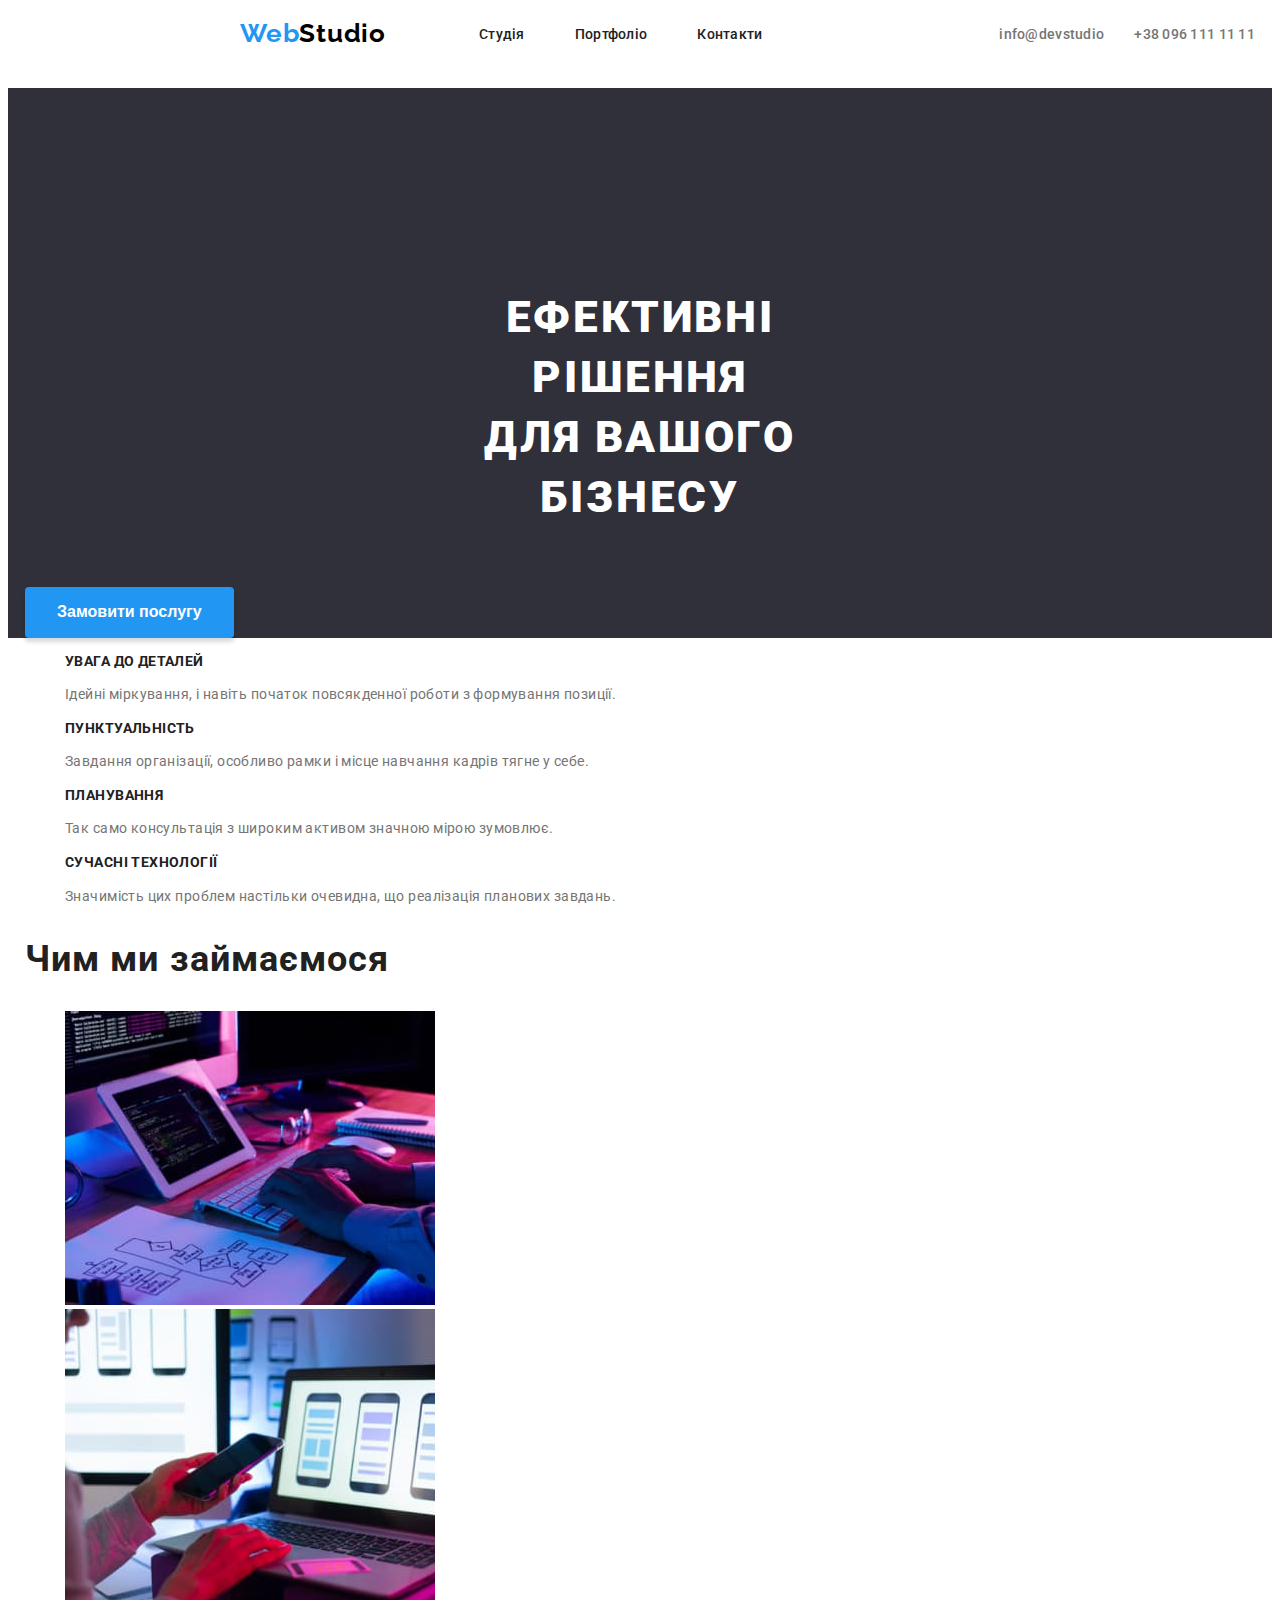
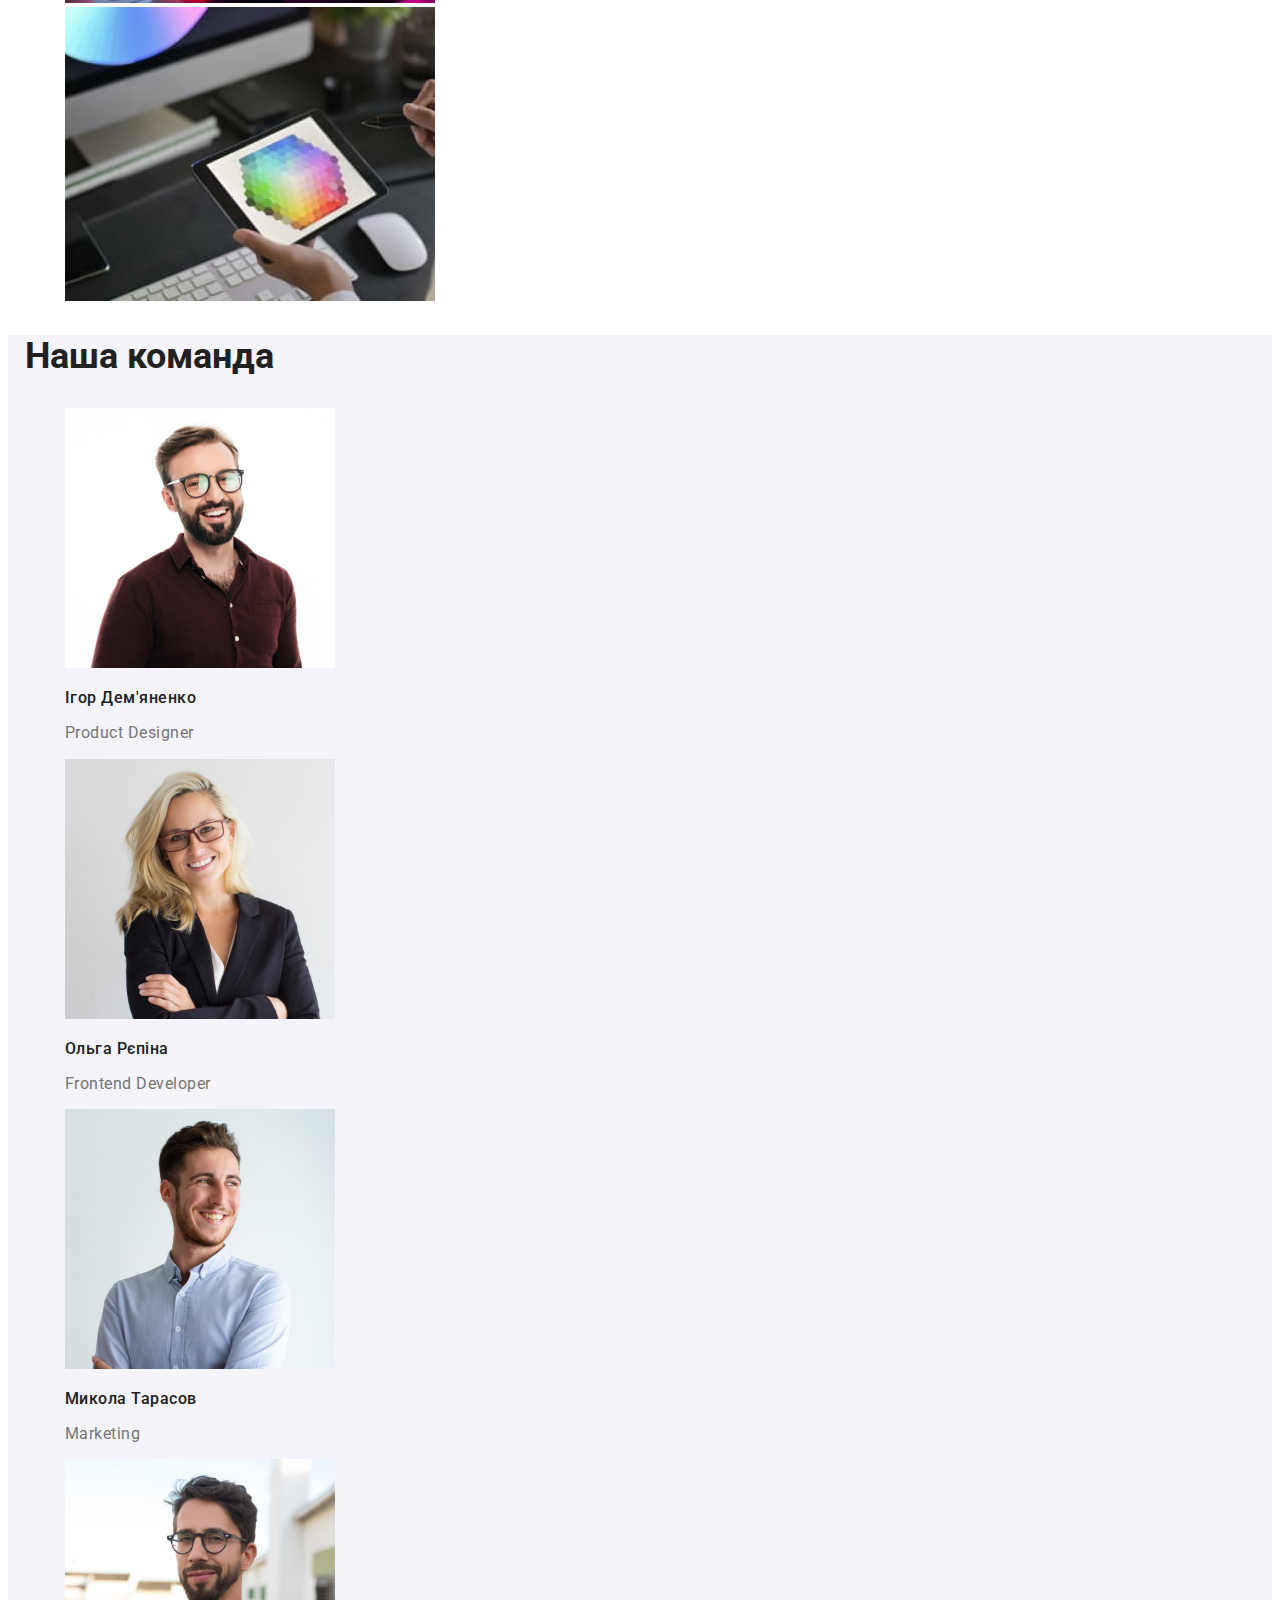
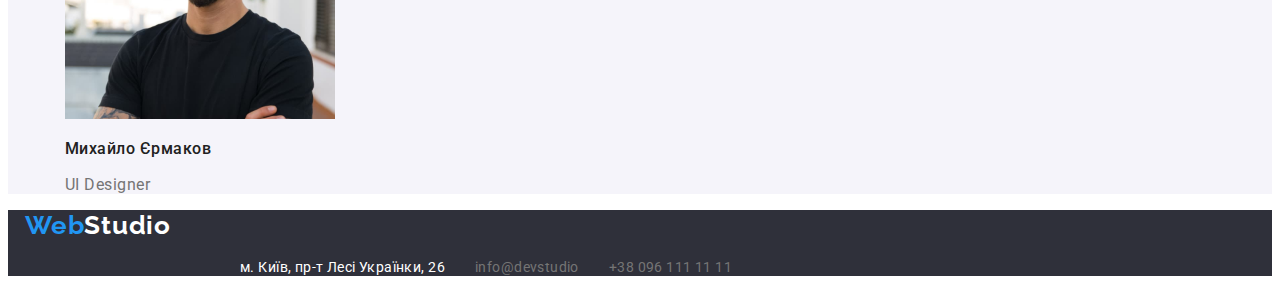
==== index.html @ b82614e2 "finish header" ====
<!DOCTYPE html>
<html lang="uk">
  <head>
    <meta charset="UTF-8" />
    <meta http-equiv="X-UA-Compatible" content="IE=edge" />
    <meta name="viewport" content="width=device-width, initial-scale=1.0" />
    <title>Студія</title>
    <link rel="stylesheet" href="./css/styles.css" />
    <link rel="preconnect" href="https://fonts.googleapis.com" />
    <link rel="preconnect" href="https://fonts.gstatic.com" crossorigin />
    <link
      href="https://fonts.googleapis.com/css2?family=Raleway:wght@700&family=Roboto:wght@400;500;700;900&display=swap"
      rel="stylesheet"
    />
  </head>
  <body>
    <header>
      <div class="container">
        <div class="header-container">
          <a class="link-logo" href="./index.html"><span>Web</span>Studio</a>
          <nav>
            <ul class="link-nav">
              <li><a class="link" href="./index.html">Студія</a></li>
              <li><a class="link" href="./portfolio.html">Портфоліо</a></li>
              <li><a class="link" href="#">Контакти</a></li>
            </ul>
          </nav>
          <ul class="link-contacts">
            <li>
              <a class="link" href="mailto:info@devstudio.com"
                >info@devstudio</a
              >
            </li>
            <li>
              <a class="link" href="tel:+380961111111">+38 096 111 11 11</a>
            </li>
          </ul>
        </div>
      </div>
    </header>
    <main>
      <section class="hero">
        <div class="container">
          <h1 class="hero-heading">Ефективні рішення для вашого бізнесу</h1>
          <button class="hero-btn" type="button">Замовити послугу</button>
        </div>
      </section>
      <section>
        <div class="container">
          <h2 class="visually-hidden">Переваги</h2>
          <ul>
            <li>
              <h3 class="points">УВАГА ДО ДЕТАЛЕЙ</h3>
              <p class="description">
                Ідейні міркування, і навіть початок повсякденної роботи з
                формування позиції.
              </p>
            </li>
            <li>
              <h3 class="points">ПУНКТУАЛЬНІСТЬ</h3>
              <p class="description">
                Завдання організації, особливо рамки і місце навчання кадрів
                тягне у себе.
              </p>
            </li>
            <li>
              <h3 class="points">ПЛАНУВАННЯ</h3>
              <p class="description">
                Так само консультація з широким активом значною мірою зумовлює.
              </p>
            </li>
            <li>
              <h3 class="points">СУЧАСНІ ТЕХНОЛОГІЇ</h3>
              <p class="description">
                Значимість цих проблем настільки очевидна, що реалізація
                планових завдань.
              </p>
            </li>
          </ul>
        </div>
      </section>
      <section class="deeds-to-do">
        <div class="container">
          <h2 class="our-job-heading">Чим ми займаємося</h2>
          <ul>
            <li>
              <img
                src="./images/img1.jpg"
                alt="планшет, дві руки на клавіатурі щось друкують"
                width="370"
              />
            </li>
            <li>
              <img
                src="./images/img2.jpg"
                alt="ноутбук та частина монітору на яких зображено смартфони і дві жіночі руки, в лівій руці знаходиться смартфон"
                width="370"
              />
            </li>
            <li>
              <img
                src="./images/img3.jpg"
                alt="дві руки, в лівій планшет з зображенням палітри кольорів, в правій стилус"
                width="370"
              />
            </li>
          </ul>
        </div>
      </section>
      <section class="our-team">
        <div class="container">
          <h2 class="our-team-heading">Наша команда</h2>
          <ul class="our-team-workers">
            <li>
              <img
                src="./images/photo1.jpg"
                alt="чоловік на вигляд років 40 з бородою в окулярах посміхається"
                width="270"
              />
              <h3 class="workers">Ігор Дем'яненко</h3>
              <p class="position">Product Designer</p>
            </li>
            <li>
              <img
                src="./images/photo2.jpg"
                alt="жінка на вигляд років 35 з помірно довгим білим волоссям в окулярах посміхається"
                width="270"
              />
              <h3 class="workers">Ольга Рєпіна</h3>
              <p class="position">Frontend Developer</p>
            </li>
            <li>
              <img
                src="./images/photo3.jpg"
                alt="чоловік на вигляд років 30 посміхається"
                width="270"
              />
              <h3 class="workers">Микола Тарасов</h3>
              <p class="position">Marketing</p>
            </li>
            <li>
              <img
                src="./images/photo4.jpg"
                alt="чоловік на вигляд років 30 в окулярах злегка посміхається"
                width="270"
              />
              <h3 class="workers">Михайло Єрмаков</h3>
              <p class="position">UI Designer</p>
            </li>
          </ul>
        </div>
      </section>
    </main>
    <footer class="page-bottom">
      <div class="container">
        <a class="link-logo-bottom" href="./index.html"
          ><span class="web-word">Web</span>Studio</a
        >
        <address class="contacts">
          <ul class="link-contacts">
            <li class="location">
              <a
                class="link-bottom"
                href="https://goo.gl/maps/7kxBD52CgUuhiN939"
                target="_blank"
                rel="noopener nofollow noreferrer"
                >м. Київ, пр-т Лесі Українки, 26</a
              >
            </li>
            <li>
              <a class="link-bottom" href="mailto:info@devstudio.com"
                >info@devstudio</a
              >
            </li>
            <li>
              <a class="link-bottom" href="tel:+380961111111"
                >+38 096 111 11 11</a
              >
            </li>
          </ul>
        </address>
      </div>
    </footer>
  </body>
</html>
---- css/styles.css ----
:root {
  --primary-color: #212121;
  --secondary-color: #757575;
  --banner-color: #2f303a;
  --white-color: #fff;
  --black-color: #000;
  --bluelite-color: #2196f3;
  --btnhover-color: #0b79d3;
  --bckgrnd-color: #f5f4fa;
  --main-font-family: "Roboto", sans-serif;
  --additional-font-family: "Raleway", sans-serif;
}

body {
  font-family: var(--main-font-family);
  color: var(--primary-color);
}

ul {
  list-style-type: none;
}

.container {
  max-width: 1230px;
  margin: 0 auto;
  padding: 0 15px;
}

.header-container {
  display: flex;
  align-items: center;
  max-height: 80px;
  margin: 0 ;
  border-bottom: 1px ;
}
.link-logo {
  margin-right: 93px;
  padding-left: 215px;
}

.link-nav {
  display: flex;
  margin-right: auto;
  padding: 0;
  gap: 50px;
}

.link-contacts {
  display: flex;
  margin-left: auto;
  padding-left: 215px;
  gap: 30px;
}



.visually-hidden {
  position: absolute;
  white-space: nowrap;
  width: 1px;
  height: 1px;
  overflow: hidden;
  border: 0;
  padding: 0;
  clip: rect(0 0 0 0);
  clip-path: inset(50%);
  margin: -1px;
}

.contacts {
  font-style: normal;
}

.link-logo {
  font-family: var(--additional-font-family);
  font-size: 26px;
  font-weight: 700;
  line-height: 1.2;
  letter-spacing: 0.03em;
  color: var(--black-color);
  text-decoration: none;
}

.link-logo > span {
  color: var(--bluelite-color);
}

.link {
  font-size: 14px;
  font-weight: 500;
  line-height: 1.1;
  letter-spacing: 0.02em;
  color: var(--primary-color);
  text-decoration: none;
}
.link:hover {
  color: var(--bluelite-color);
}

.link:focus {
  color: var(--bluelite-color);
}

.link-contacts .link {
  color: var(--secondary-color);
}

.link-contacts .link:hover {
  color:var(--bluelite-color);
}

.link-contacts .link:focus {
  color: var(--bluelite-color);
}

.hero {
  background-color: var(--banner-color);
  color: var(--white-color);
}

.hero-heading {
    font-size: 44px;
    font-weight: 900;
    line-height: 1.36;
    text-transform: uppercase;
    letter-spacing: 0.06em;
    text-align: center;
    padding: 200px 452px 30px;
}

.hero-btn {
  background-color: var(--bluelite-color);
  color: var(--white-color);
  font-size: 16px;
  font-weight: 700;
  line-height: 1.9;
  border: none;
  padding: 10px 32px;
  box-shadow: 0 4px 4px rgba(0, 0, 0, 0.15);
  border-radius: 4px;
  margin: 0 auto;
 }
.hero-btn:hover {
  background-color: var(--btnhover-color);
}

.points {
  font-size: 14px;
  line-height: 1.1;
  letter-spacing: 0.03em;
  text-transform: uppercase;  
}

.description {
  font-size: 14px;
  line-height: 1.7;
  letter-spacing: 0.03em;
  color: var(--secondary-color);
}

.our-job-heading {
  font-size: 36px;
  line-height: 1.2;
  letter-spacing: 0.03em;
}

.our-team {
  background-color: var(--bckgrnd-color);
}

.our-team-heading {
   font-size: 36px;
   line-height: 1.2;
   letter-spacing: 0.03;

}

.workers {
  font-size: 16px;
  font-weight: 500;
  line-height: 1.2;
  letter-spacing: 0.03em;
}

.position {
    font-size: 16px;
    line-height: 1.2;
    letter-spacing: 0.03em;
    color: var(--secondary-color);
}

.page-bottom {
  background-color: var(--banner-color);
}

.location .link-bottom {
  color: var(--white-color);
}

.link-bottom {
  font-size: 14px;
  line-height: 1.2;
  letter-spacing: 0.03em;
  color: var(--secondary-color);
  text-decoration: none;
}

.link-bottom:hover {
  color: var(--bluelite-color);
}

.link-bottom:focus {
  color: var(--bluelite-color);
}

.link-logo-bottom {
  font-family: var(--additional-font-family);
  font-size: 26px;
  font-weight: 700;
  line-height: 1.2;
  letter-spacing: 0.03em;
  color: var(--white-color);
  text-decoration: none;
}

.link-logo-bottom > span {
  color: var(--bluelite-color);
}

.btn {
  background-color: var(--bckgrnd-color);
  font-weight: 500;
  font-size: 16px;
  line-height: 1.6;
  letter-spacing: 0.03em;
  cursor: pointer;
  border: none;
  border-radius: 4px;
}

.btn:hover {
  background-color: var(--bluelite-color);
  color: var(--white-color);
}

.btn:focus {
  background-color: var(--bluelite-color);
  color: var(--white-color);
}

.our-works   {
  font-size: 16px;
  font-weight: 500;
  line-height: 1.2;
  letter-spacing: 0.03em;
}

.work-type {
  font-size: 16px;
  line-height: 1.2;
  letter-spacing: 0.03em;
  color: var(--secondary-color);
}
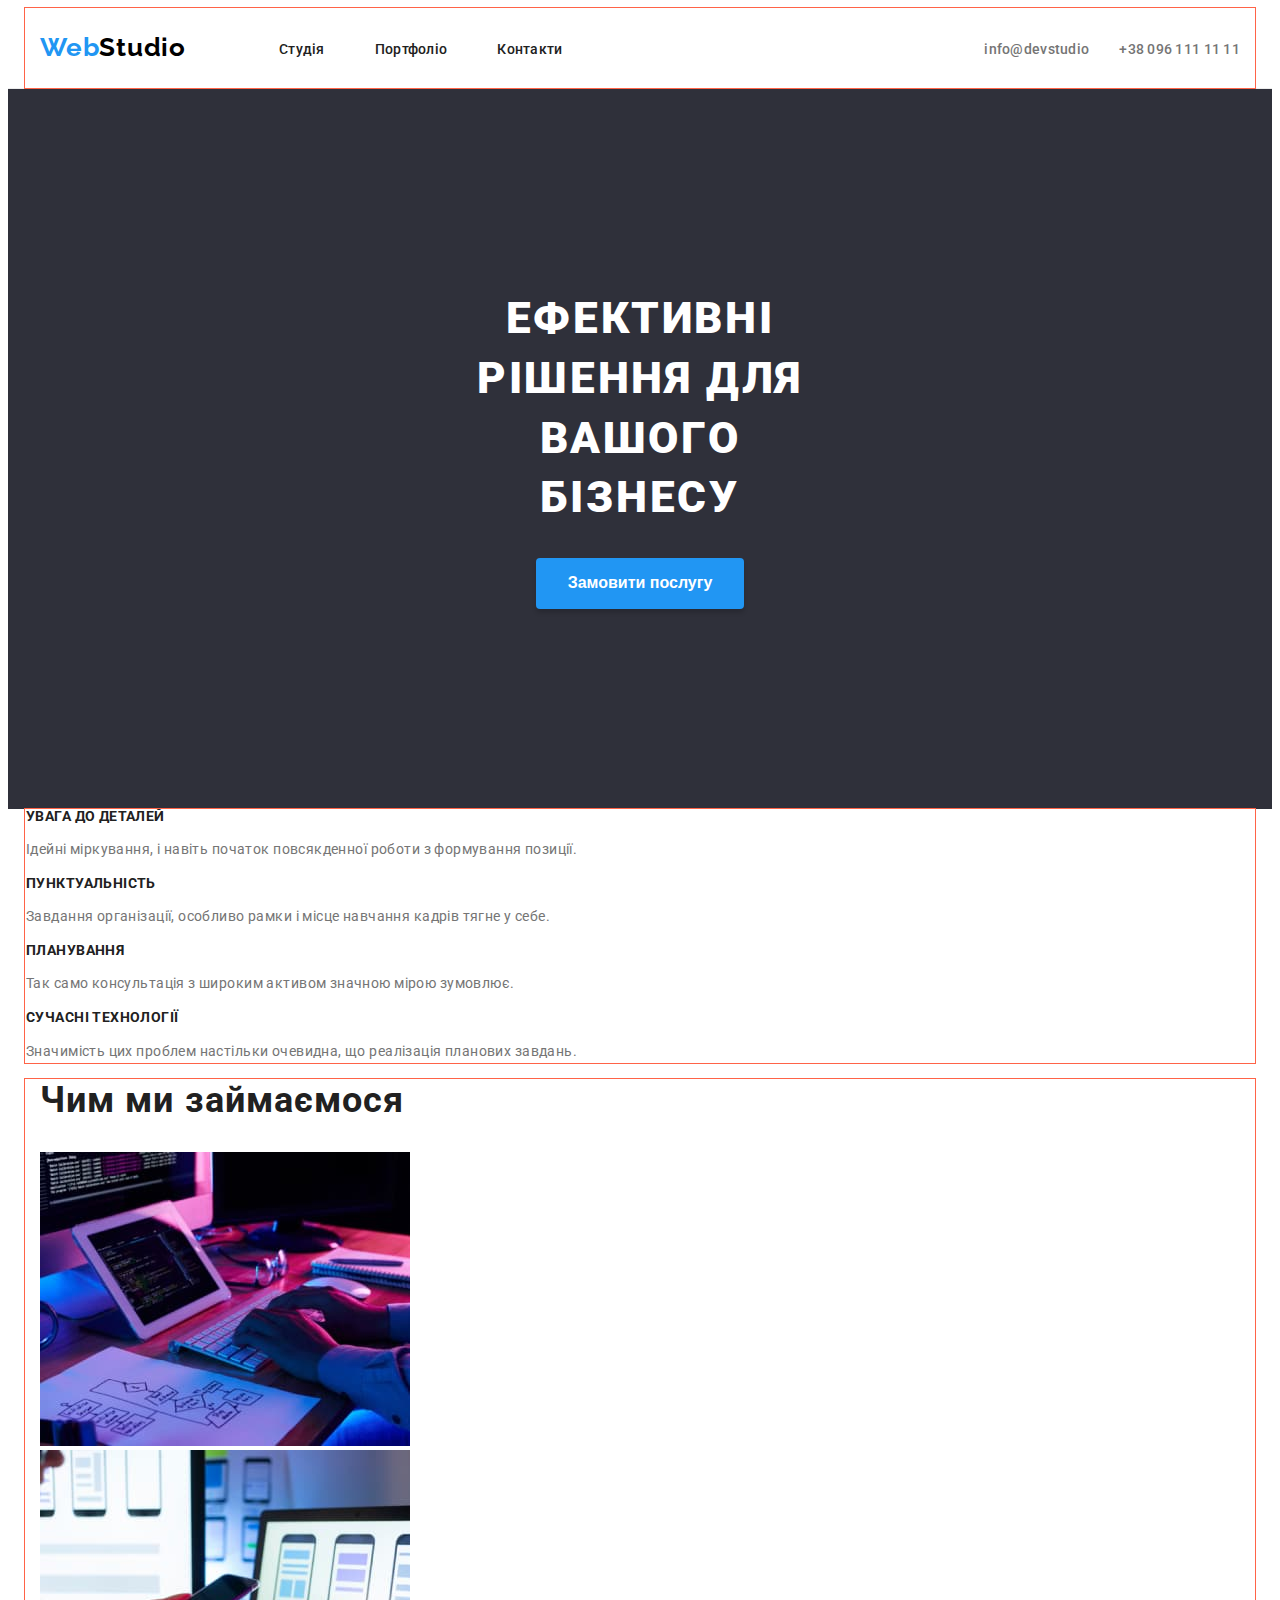
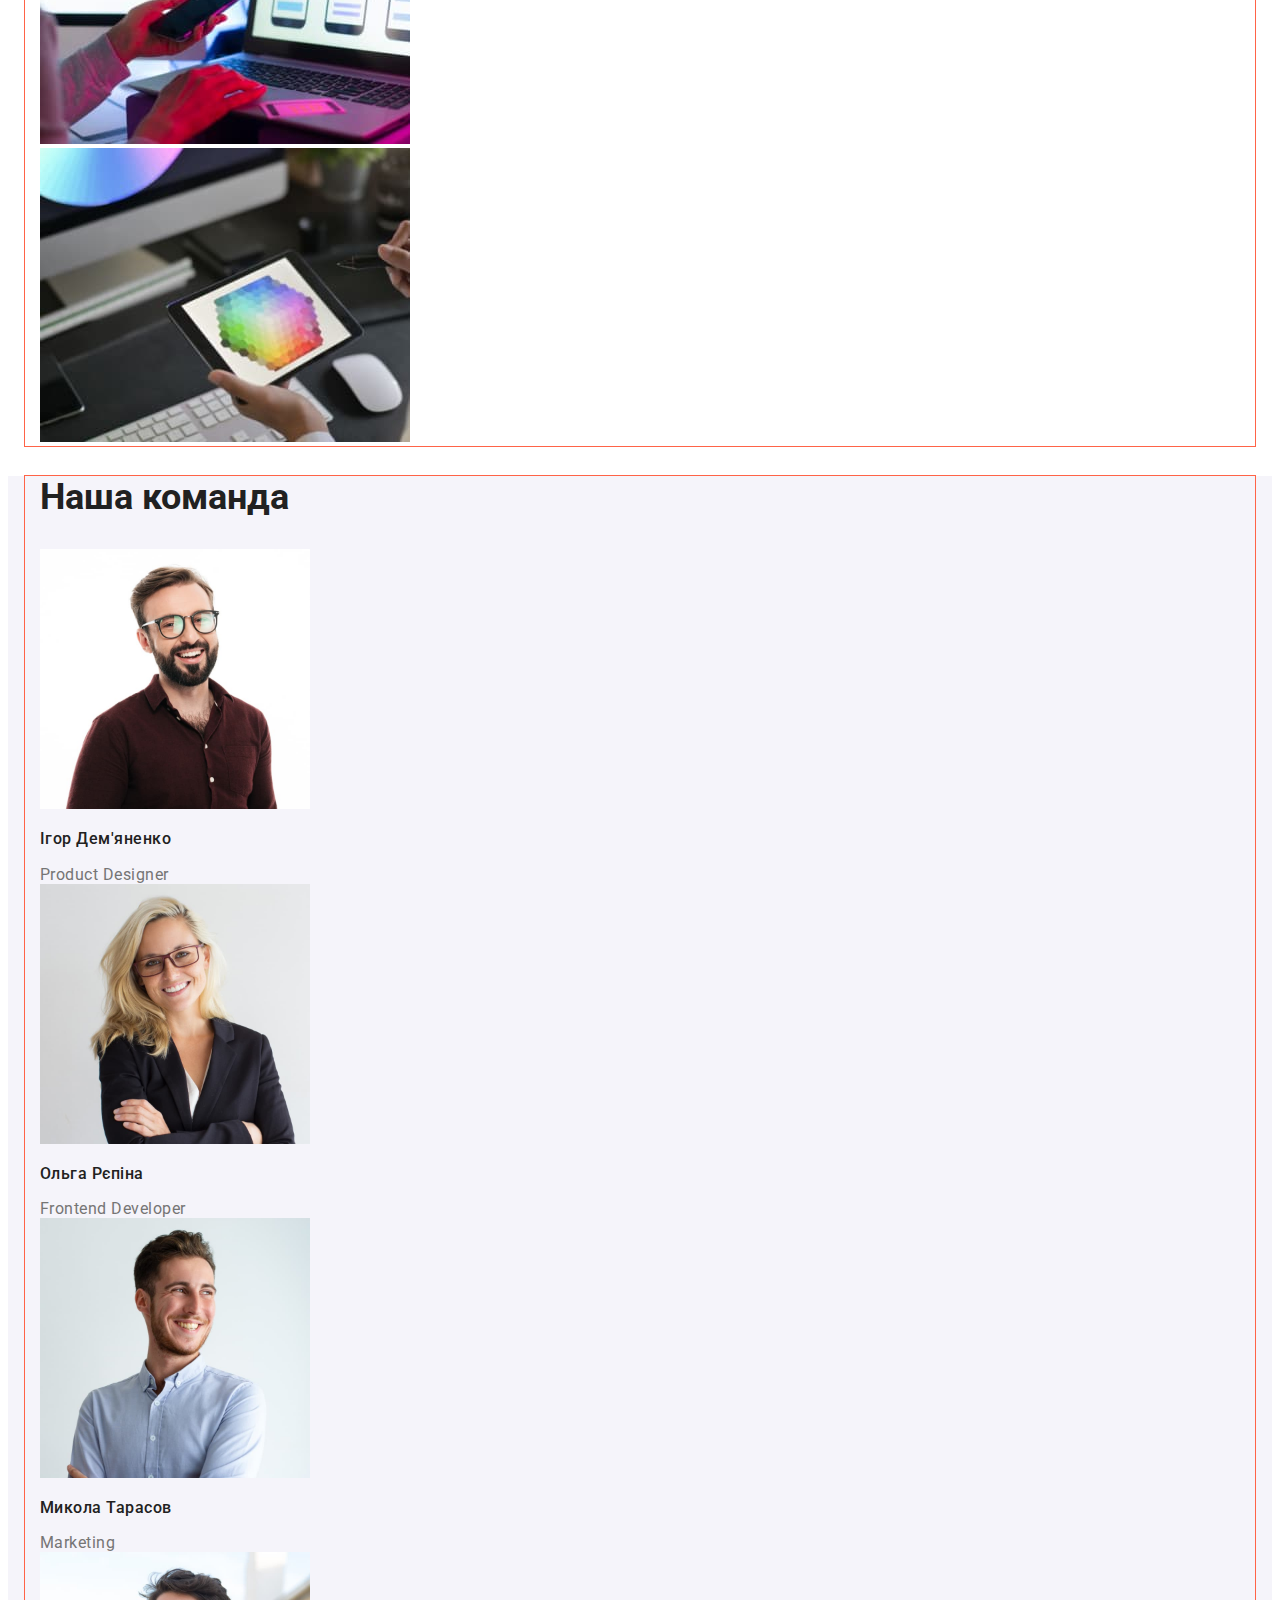
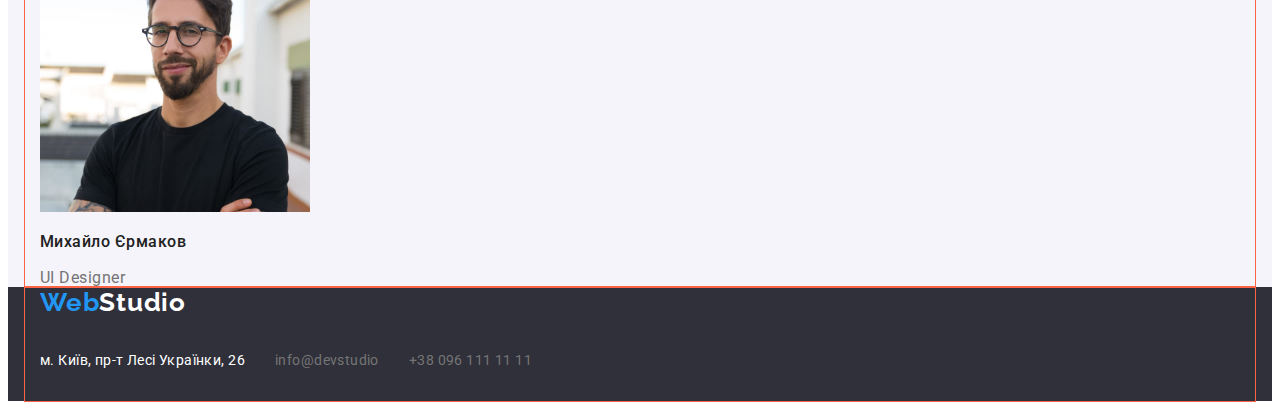
==== commit 2aeb4a43: "changed hero add some css" ====
--- a/index.html
+++ b/index.html
@@ -14,7 +14,7 @@
     />
   </head>
   <body>
-    <header>
+    <header class="header-page">
       <div class="container">
         <div class="header-container">
           <a class="link-logo" href="./index.html"><span>Web</span>Studio</a>
@@ -40,43 +40,46 @@
     </header>
     <main>
       <section class="hero">
-        <div class="container">
+        <div class="hero-container">
           <h1 class="hero-heading">Ефективні рішення для вашого бізнесу</h1>
           <button class="hero-btn" type="button">Замовити послугу</button>
         </div>
       </section>
       <section>
         <div class="container">
-          <h2 class="visually-hidden">Переваги</h2>
-          <ul>
-            <li>
-              <h3 class="points">УВАГА ДО ДЕТАЛЕЙ</h3>
-              <p class="description">
-                Ідейні міркування, і навіть початок повсякденної роботи з
-                формування позиції.
-              </p>
-            </li>
-            <li>
-              <h3 class="points">ПУНКТУАЛЬНІСТЬ</h3>
-              <p class="description">
-                Завдання організації, особливо рамки і місце навчання кадрів
-                тягне у себе.
-              </p>
-            </li>
-            <li>
-              <h3 class="points">ПЛАНУВАННЯ</h3>
-              <p class="description">
-                Так само консультація з широким активом значною мірою зумовлює.
-              </p>
-            </li>
-            <li>
-              <h3 class="points">СУЧАСНІ ТЕХНОЛОГІЇ</h3>
-              <p class="description">
-                Значимість цих проблем настільки очевидна, що реалізація
-                планових завдань.
-              </p>
-            </li>
-          </ul>
+          <div class="advantages-container">
+            <h2 class="visually-hidden">Переваги</h2>
+            <ul class="advantages">
+              <li>
+                <h3 class="points">УВАГА ДО ДЕТАЛЕЙ</h3>
+                <p class="description">
+                  Ідейні міркування, і навіть початок повсякденної роботи з
+                  формування позиції.
+                </p>
+              </li>
+              <li>
+                <h3 class="points">ПУНКТУАЛЬНІСТЬ</h3>
+                <p class="description">
+                  Завдання організації, особливо рамки і місце навчання кадрів
+                  тягне у себе.
+                </p>
+              </li>
+              <li>
+                <h3 class="points">ПЛАНУВАННЯ</h3>
+                <p class="description">
+                  Так само консультація з широким активом значною мірою
+                  зумовлює.
+                </p>
+              </li>
+              <li>
+                <h3 class="points">СУЧАСНІ ТЕХНОЛОГІЇ</h3>
+                <p class="description">
+                  Значимість цих проблем настільки очевидна, що реалізація
+                  планових завдань.
+                </p>
+              </li>
+            </ul>
+          </div>
         </div>
       </section>
       <section class="deeds-to-do">
--- a/css/styles.css
+++ b/css/styles.css
@@ -7,6 +7,7 @@
   --bluelite-color: #2196f3;
   --btnhover-color: #0b79d3;
   --bckgrnd-color: #f5f4fa;
+  --border-bottom-color: #ececec;
   --main-font-family: "Roboto", sans-serif;
   --additional-font-family: "Raleway", sans-serif;
 }
@@ -20,35 +21,42 @@
   list-style-type: none;
 }
 
+h1, h2 h3, p, ul {
+  margin: 0;
+  padding: 0;
+}
+
 .container {
-  max-width: 1230px;
+  max-width: 1200px;
   margin: 0 auto;
   padding: 0 15px;
+  outline:  1px solid tomato;
+}
+.header-page {
+  border-bottom: 1px solid var(--border-bottom-color);
 }
 
 .header-container {
   display: flex;
   align-items: center;
+  margin: 0;
   max-height: 80px;
-  margin: 0 ;
-  border-bottom: 1px ;
-}
-.link-logo {
-  margin-right: 93px;
-  padding-left: 215px;
 }
 
 .link-nav {
   display: flex;
   margin-right: auto;
-  padding: 0;
+  margin-top: 0;
+  margin-bottom: 0;
+  padding: 32px 0;
   gap: 50px;
 }
 
 .link-contacts {
   display: flex;
   margin-left: auto;
-  padding-left: 215px;
+  padding-top: 32px;
+  padding-bottom: 32px;
   gap: 30px;
 }
 
@@ -79,6 +87,8 @@
   letter-spacing: 0.03em;
   color: var(--black-color);
   text-decoration: none;
+  margin-right: 93px;
+  padding: 24px 0 25px 0px;
 }
 
 .link-logo > span {
@@ -116,7 +126,19 @@
 .hero {
   background-color: var(--banner-color);
   color: var(--white-color);
-}
+  margin-top: 0;
+  max-width: 1600px;
+  margin-right: auto;
+  margin-left: auto;
+}
+
+.hero-container {
+      display: flex;
+      flex-direction: column;
+      align-items: center;
+      gap: 30px;
+}
+
 
 .hero-heading {
     font-size: 44px;
@@ -125,10 +147,12 @@
     text-transform: uppercase;
     letter-spacing: 0.06em;
     text-align: center;
-    padding: 200px 452px 30px;
+    padding: 200px 452px 0;
+    
 }
 
 .hero-btn {
+  display: flex;
   background-color: var(--bluelite-color);
   color: var(--white-color);
   font-size: 16px;
@@ -138,10 +162,14 @@
   padding: 10px 32px;
   box-shadow: 0 4px 4px rgba(0, 0, 0, 0.15);
   border-radius: 4px;
-  margin: 0 auto;
+  margin-bottom: 200px;
+  
  }
 .hero-btn:hover {
   background-color: var(--btnhover-color);
+}
+.advantages-container {
+  margin: -14px;
 }
 
 .points {
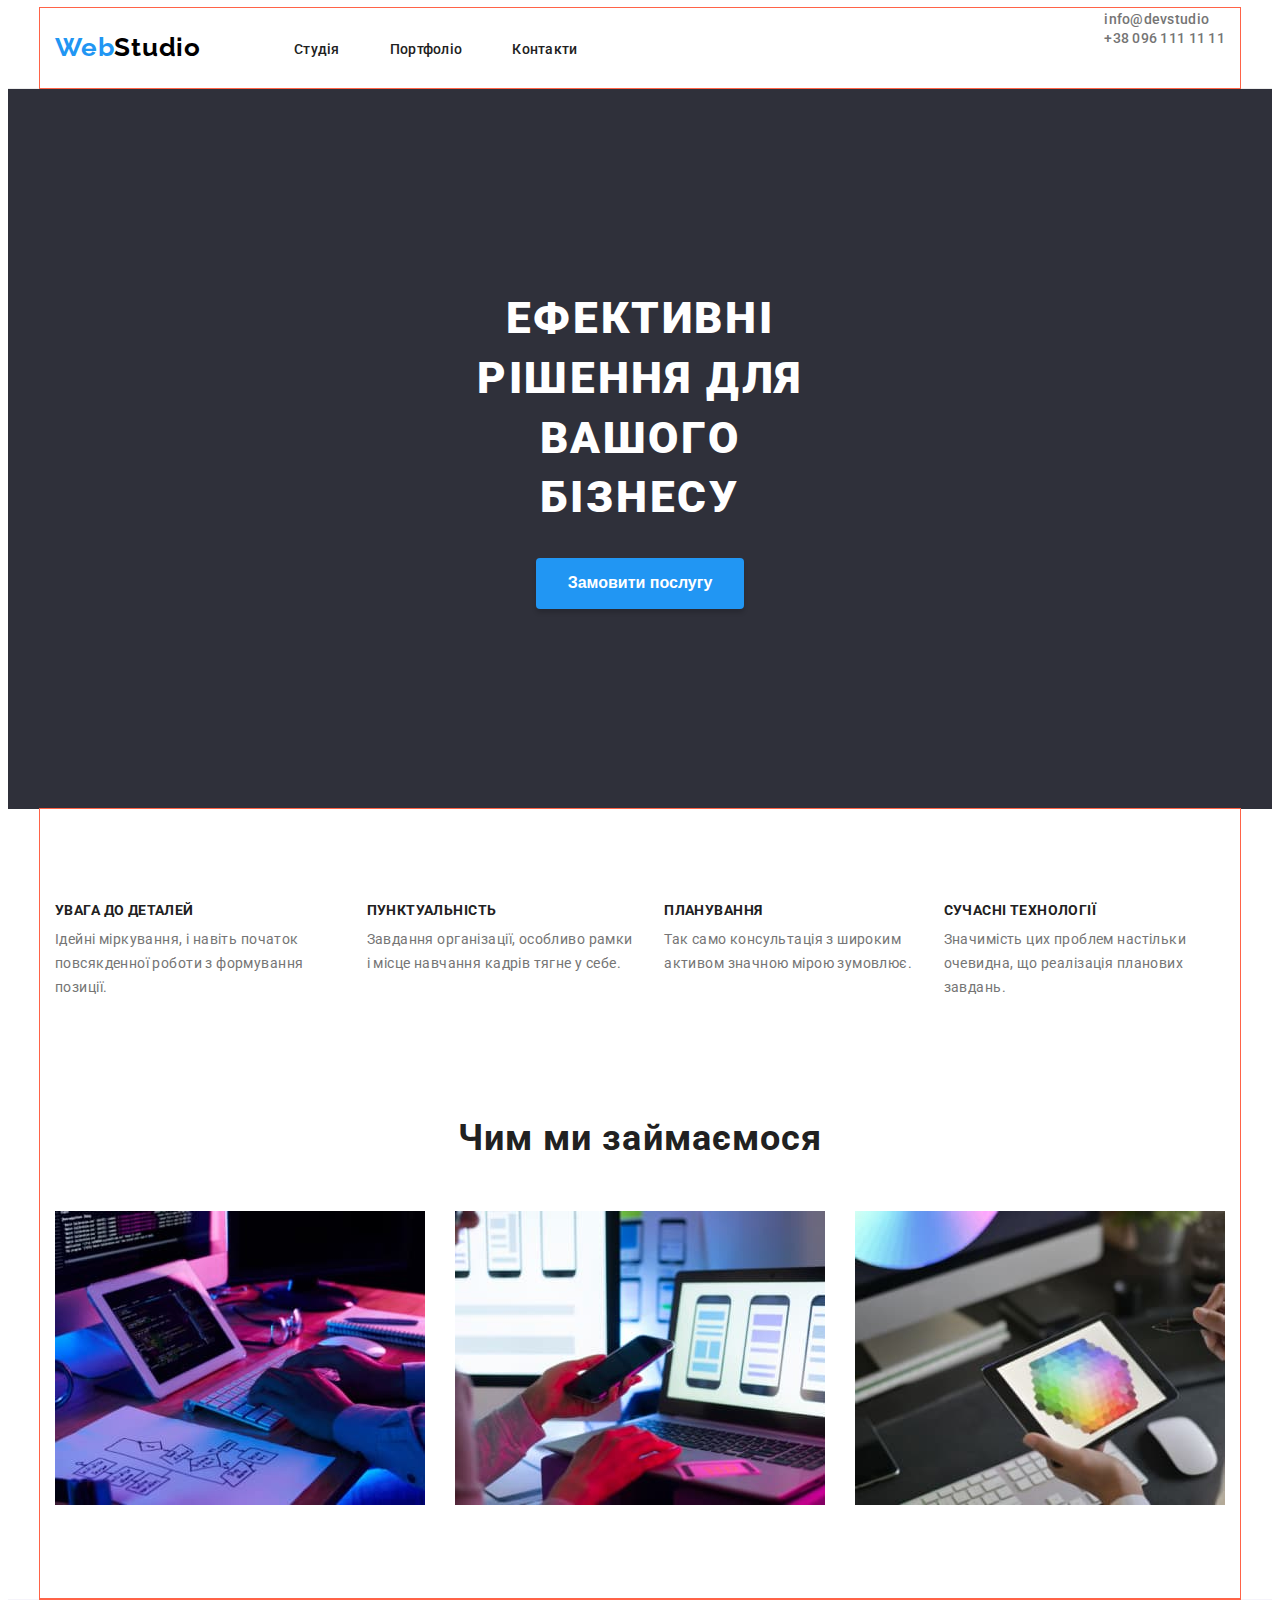
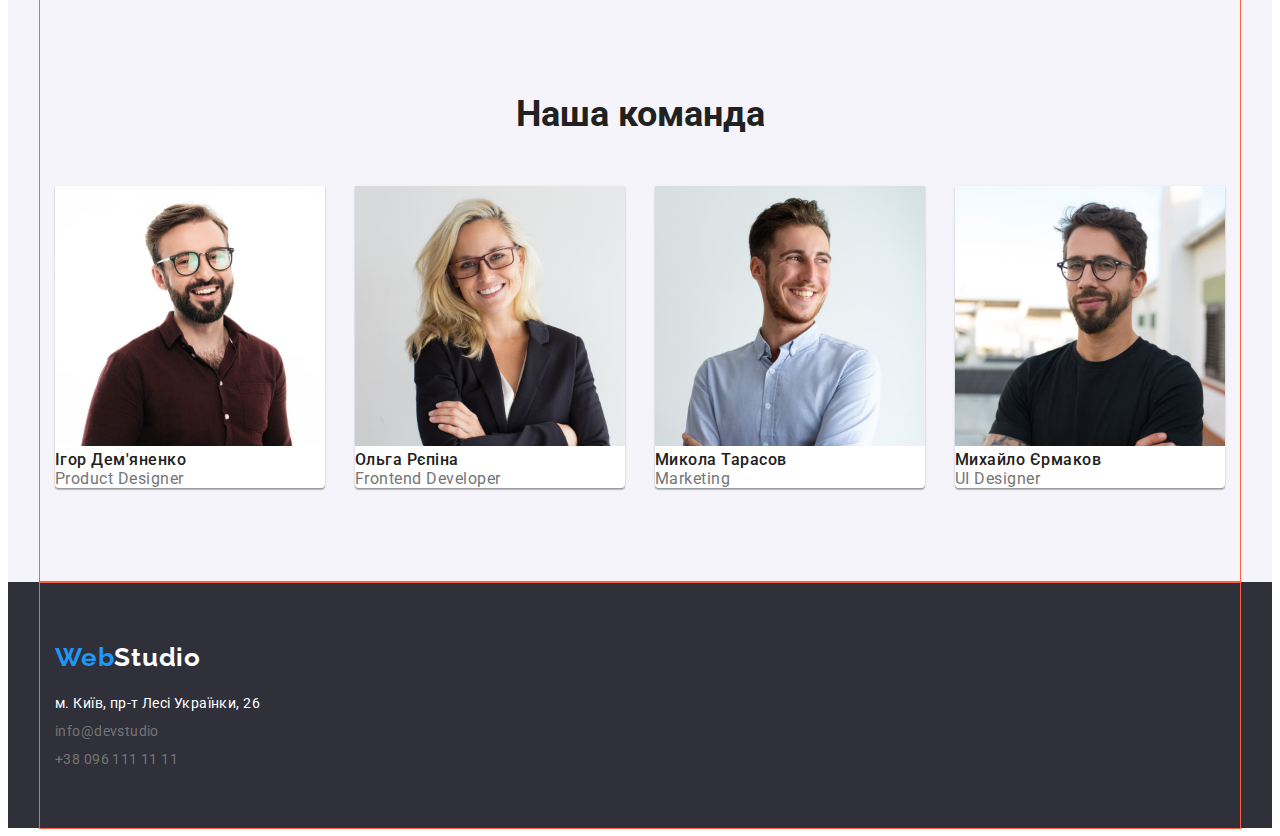
==== commit f52b256c: "at last could finish first page of HW-3" ====
--- a/index.html
+++ b/index.html
@@ -47,60 +47,53 @@
       </section>
       <section>
         <div class="container">
-          <div class="advantages-container">
-            <h2 class="visually-hidden">Переваги</h2>
-            <ul class="advantages">
-              <li>
-                <h3 class="points">УВАГА ДО ДЕТАЛЕЙ</h3>
-                <p class="description">
-                  Ідейні міркування, і навіть початок повсякденної роботи з
-                  формування позиції.
-                </p>
-              </li>
-              <li>
-                <h3 class="points">ПУНКТУАЛЬНІСТЬ</h3>
-                <p class="description">
-                  Завдання організації, особливо рамки і місце навчання кадрів
-                  тягне у себе.
-                </p>
-              </li>
-              <li>
-                <h3 class="points">ПЛАНУВАННЯ</h3>
-                <p class="description">
-                  Так само консультація з широким активом значною мірою
-                  зумовлює.
-                </p>
-              </li>
-              <li>
-                <h3 class="points">СУЧАСНІ ТЕХНОЛОГІЇ</h3>
-                <p class="description">
-                  Значимість цих проблем настільки очевидна, що реалізація
-                  планових завдань.
-                </p>
-              </li>
-            </ul>
-          </div>
-        </div>
-      </section>
-      <section class="deeds-to-do">
-        <div class="container">
+          <h2 class="visually-hidden">Переваги</h2>
+          <ul class="advantages">
+            <li class="advantages-item">
+              <h3 class="points">УВАГА ДО ДЕТАЛЕЙ</h3>
+              <p class="description">
+                Ідейні міркування, і навіть початок повсякденної роботи з
+                формування позиції.
+              </p>
+            </li>
+            <li class="advantages-item">
+              <h3 class="points">ПУНКТУАЛЬНІСТЬ</h3>
+              <p class="description">
+                Завдання організації, особливо рамки і місце навчання кадрів
+                тягне у себе.
+              </p>
+            </li>
+            <li class="advantages-item">
+              <h3 class="points">ПЛАНУВАННЯ</h3>
+              <p class="description">
+                Так само консультація з широким активом значною мірою зумовлює.
+              </p>
+            </li>
+            <li class="advantages-item">
+              <h3 class="points">СУЧАСНІ ТЕХНОЛОГІЇ</h3>
+              <p class="description">
+                Значимість цих проблем настільки очевидна, що реалізація
+                планових завдань.
+              </p>
+            </li>
+          </ul>
           <h2 class="our-job-heading">Чим ми займаємося</h2>
-          <ul>
-            <li>
+          <ul class="our-job-items">
+            <li class="our-job-item">
               <img
                 src="./images/img1.jpg"
                 alt="планшет, дві руки на клавіатурі щось друкують"
                 width="370"
               />
             </li>
-            <li>
+            <li class="our-job-item">
               <img
                 src="./images/img2.jpg"
                 alt="ноутбук та частина монітору на яких зображено смартфони і дві жіночі руки, в лівій руці знаходиться смартфон"
                 width="370"
               />
             </li>
-            <li>
+            <li class="our-job-item">
               <img
                 src="./images/img3.jpg"
                 alt="дві руки, в лівій планшет з зображенням палітри кольорів, в правій стилус"
@@ -114,40 +107,40 @@
         <div class="container">
           <h2 class="our-team-heading">Наша команда</h2>
           <ul class="our-team-workers">
-            <li>
+            <li class="our-team-worker">
               <img
                 src="./images/photo1.jpg"
                 alt="чоловік на вигляд років 40 з бородою в окулярах посміхається"
                 width="270"
               />
-              <h3 class="workers">Ігор Дем'яненко</h3>
+              <h3 class="worker">Ігор Дем'яненко</h3>
               <p class="position">Product Designer</p>
             </li>
-            <li>
+            <li class="our-team-worker">
               <img
                 src="./images/photo2.jpg"
                 alt="жінка на вигляд років 35 з помірно довгим білим волоссям в окулярах посміхається"
                 width="270"
               />
-              <h3 class="workers">Ольга Рєпіна</h3>
+              <h3 class="worker">Ольга Рєпіна</h3>
               <p class="position">Frontend Developer</p>
             </li>
-            <li>
+            <li class="our-team-worker">
               <img
                 src="./images/photo3.jpg"
                 alt="чоловік на вигляд років 30 посміхається"
                 width="270"
               />
-              <h3 class="workers">Микола Тарасов</h3>
+              <h3 class="worker">Микола Тарасов</h3>
               <p class="position">Marketing</p>
             </li>
-            <li>
+            <li class="our-team-worker">
               <img
                 src="./images/photo4.jpg"
                 alt="чоловік на вигляд років 30 в окулярах злегка посміхається"
                 width="270"
               />
-              <h3 class="workers">Михайло Єрмаков</h3>
+              <h3 class="worker">Михайло Єрмаков</h3>
               <p class="position">UI Designer</p>
             </li>
           </ul>
@@ -170,12 +163,12 @@
                 >м. Київ, пр-т Лесі Українки, 26</a
               >
             </li>
-            <li>
+            <li class="link-contacts-item">
               <a class="link-bottom" href="mailto:info@devstudio.com"
                 >info@devstudio</a
               >
             </li>
-            <li>
+            <li class="link-contacts-item">
               <a class="link-bottom" href="tel:+380961111111"
                 >+38 096 111 11 11</a
               >
--- a/css/styles.css
+++ b/css/styles.css
@@ -21,13 +21,13 @@
   list-style-type: none;
 }
 
-h1, h2 h3, p, ul {
+h1, h2, h3, h4, h5, h6, p, ul {
   margin: 0;
   padding: 0;
 }
 
 .container {
-  max-width: 1200px;
+  max-width: 1170px;
   margin: 0 auto;
   padding: 0 15px;
   outline:  1px solid tomato;
@@ -133,10 +133,10 @@
 }
 
 .hero-container {
-      display: flex;
-      flex-direction: column;
-      align-items: center;
-      gap: 30px;
+  display: flex;
+  flex-direction: column;
+  align-items: center;
+  gap: 30px;
 }
 
 
@@ -168,28 +168,43 @@
 .hero-btn:hover {
   background-color: var(--btnhover-color);
 }
-.advantages-container {
-  margin: -14px;
+
+.advantages {
+  display: flex;
+  padding-top: 94px;
+  gap: 30px;
 }
 
 .points {
   font-size: 14px;
   line-height: 1.1;
   letter-spacing: 0.03em;
-  text-transform: uppercase;  
-}
+  text-transform: uppercase;
+  margin-bottom: 10px;
+ }
 
 .description {
   font-size: 14px;
   line-height: 1.7;
   letter-spacing: 0.03em;
   color: var(--secondary-color);
+  margin-bottom: 118px;
 }
 
 .our-job-heading {
   font-size: 36px;
   line-height: 1.2;
   letter-spacing: 0.03em;
+  text-align: center;
+  margin-bottom: 50px;
+}
+
+.our-job-items {
+  display: flex;
+  justify-content: space-between;
+  max-height: 294px;
+  padding-bottom: 94px;
+  
 }
 
 .our-team {
@@ -197,13 +212,27 @@
 }
 
 .our-team-heading {
-   font-size: 36px;
-   line-height: 1.2;
-   letter-spacing: 0.03;
-
-}
-
-.workers {
+  font-size: 36px;
+  line-height: 1.2;
+  letter-spacing: 0.03;
+  text-align: center;
+  padding-top: 94px;
+  margin-bottom: 50px;
+}
+
+.our-team-workers {
+  display: flex;
+  gap: 30px;
+  padding-bottom: 94px;
+}
+
+.our-team-worker {
+  background-color: var(--white-color);
+  box-shadow: 0px 1px 3px rgba(0, 0, 0, 0.12), 0px 1px 1px rgba(0, 0, 0, 0.14), 0px 2px 1px rgba(0, 0, 0, 0.2);
+  border-radius: 0px 0px 4px 4px;
+}
+
+.worker {
   font-size: 16px;
   font-weight: 500;
   line-height: 1.2;
@@ -219,6 +248,22 @@
 
 .page-bottom {
   background-color: var(--banner-color);
+  max-width: 1600px;
+  margin: 0 auto;
+}
+
+.link-contacts {
+  display: inline-block;
+  padding-top: 20px;
+  padding-bottom: 60px;
+}
+
+.location {
+  margin-bottom: 9px;
+}
+
+.link-contacts-item:not(:last-child) {
+  margin-bottom: 9px;
 }
 
 .location .link-bottom {
@@ -249,6 +294,8 @@
   letter-spacing: 0.03em;
   color: var(--white-color);
   text-decoration: none;
+  display: inline-block;
+  padding-top: 60px;
 }
 
 .link-logo-bottom > span {
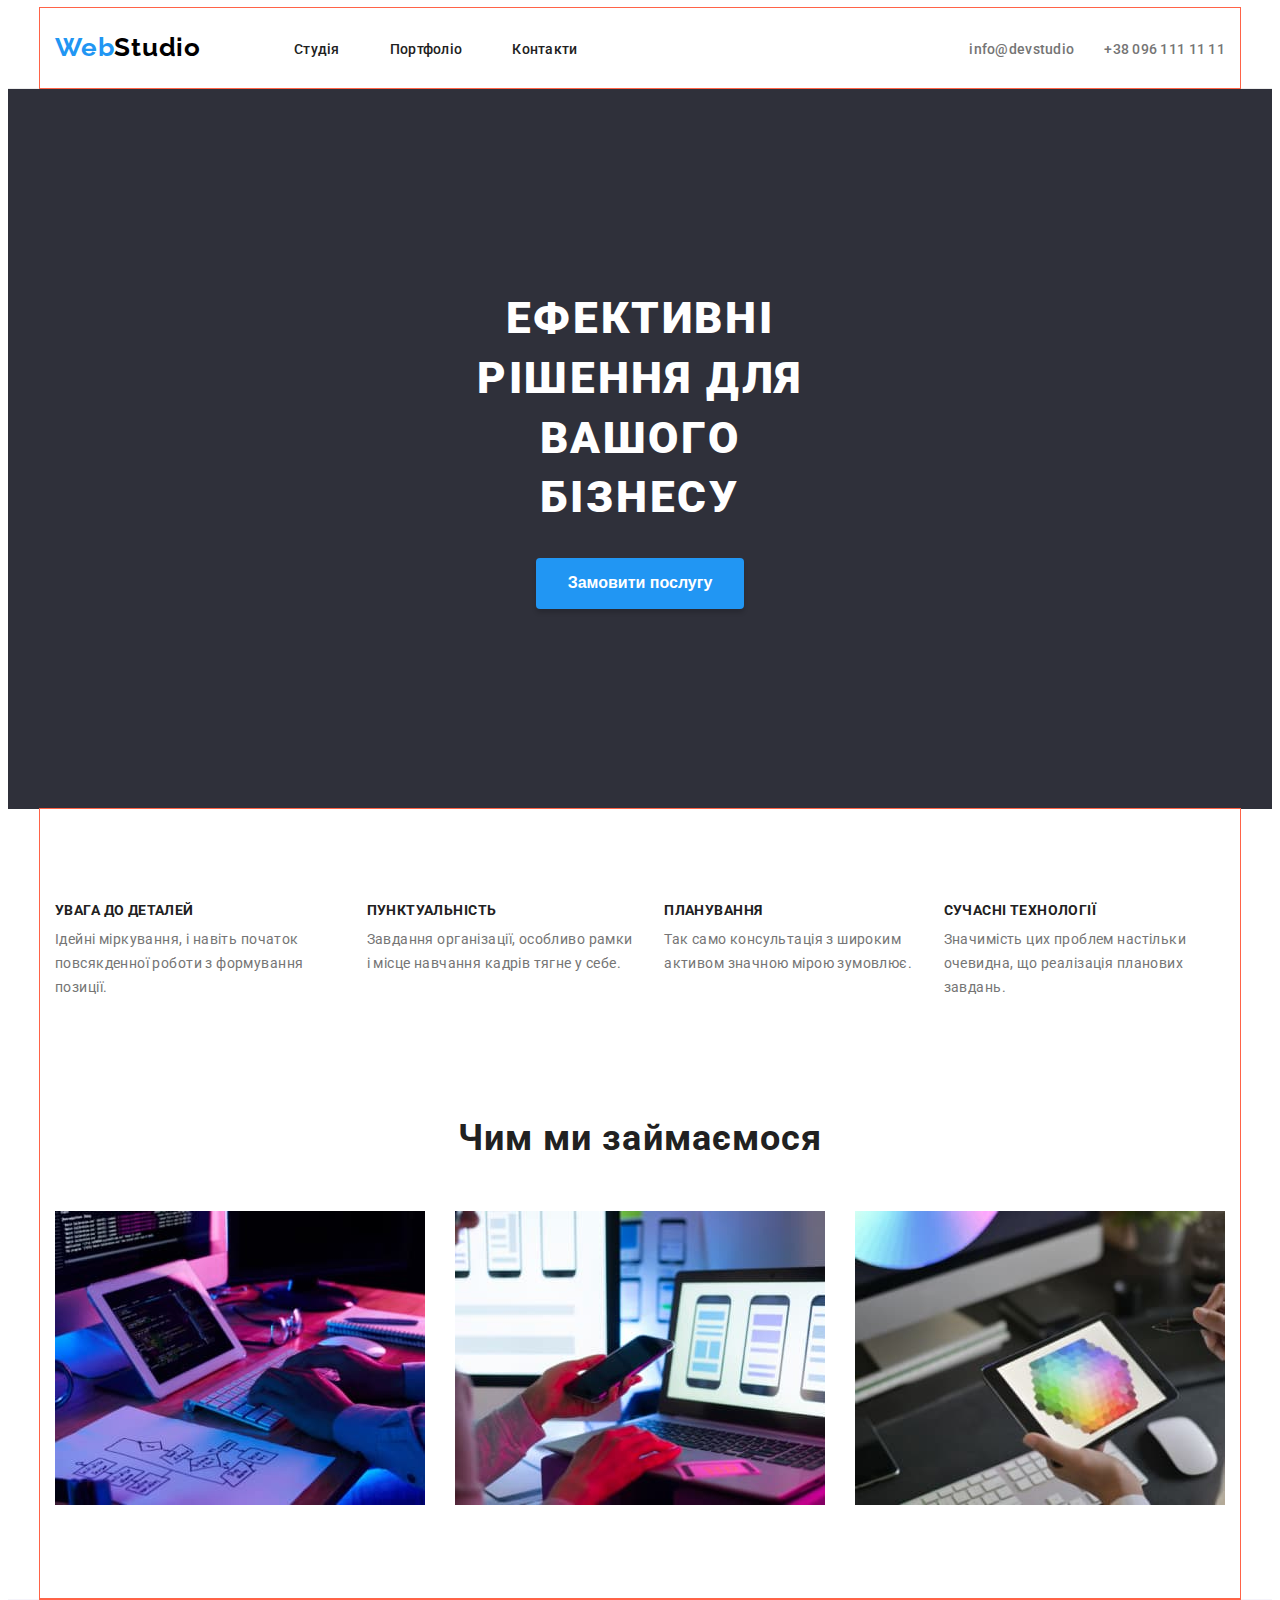
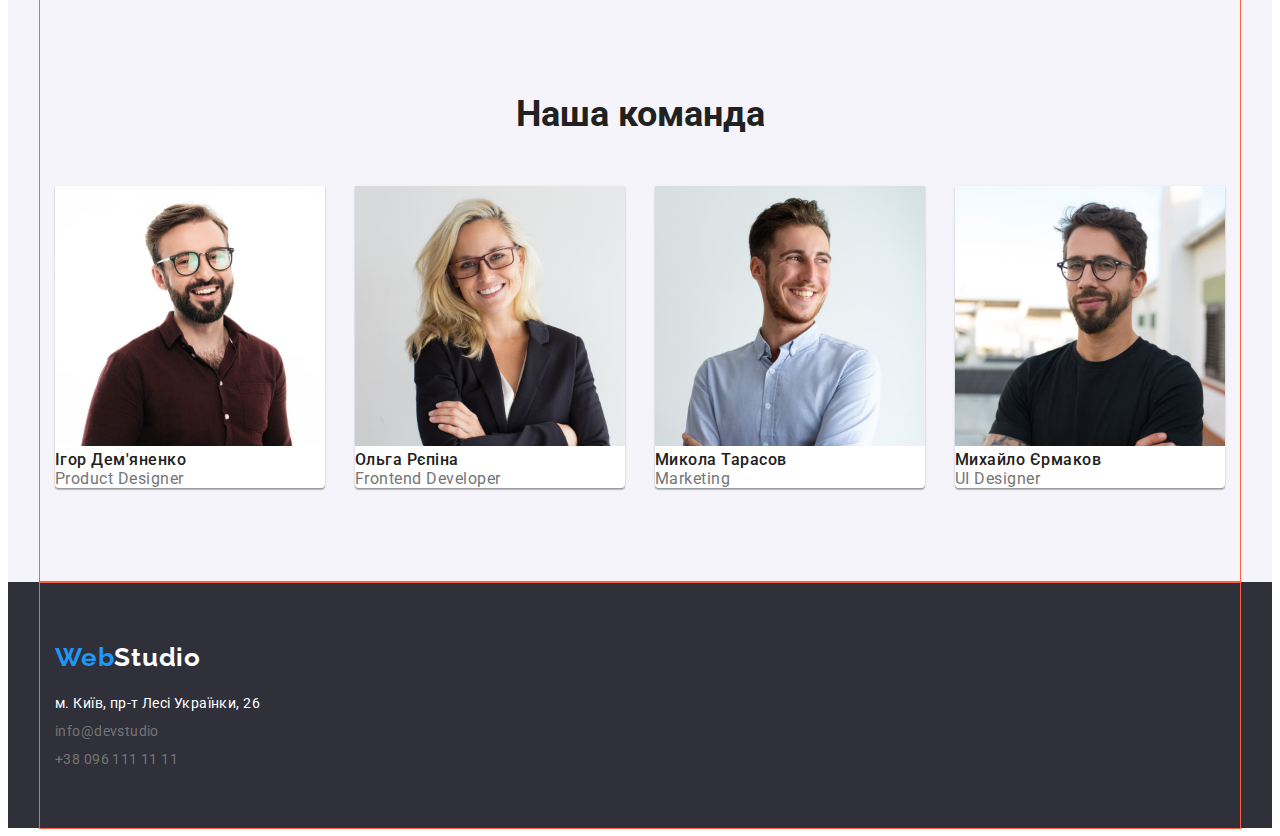
==== commit c0f10a4a: "correct css class link-contacts added with class  with class page-footer" ====
--- a/index.html
+++ b/index.html
@@ -153,7 +153,7 @@
           ><span class="web-word">Web</span>Studio</a
         >
         <address class="contacts">
-          <ul class="link-contacts">
+          <ul class="link-contacts page-footer">
             <li class="location">
               <a
                 class="link-bottom"
--- a/css/styles.css
+++ b/css/styles.css
@@ -252,7 +252,7 @@
   margin: 0 auto;
 }
 
-.link-contacts {
+.page-footer {
   display: inline-block;
   padding-top: 20px;
   padding-bottom: 60px;
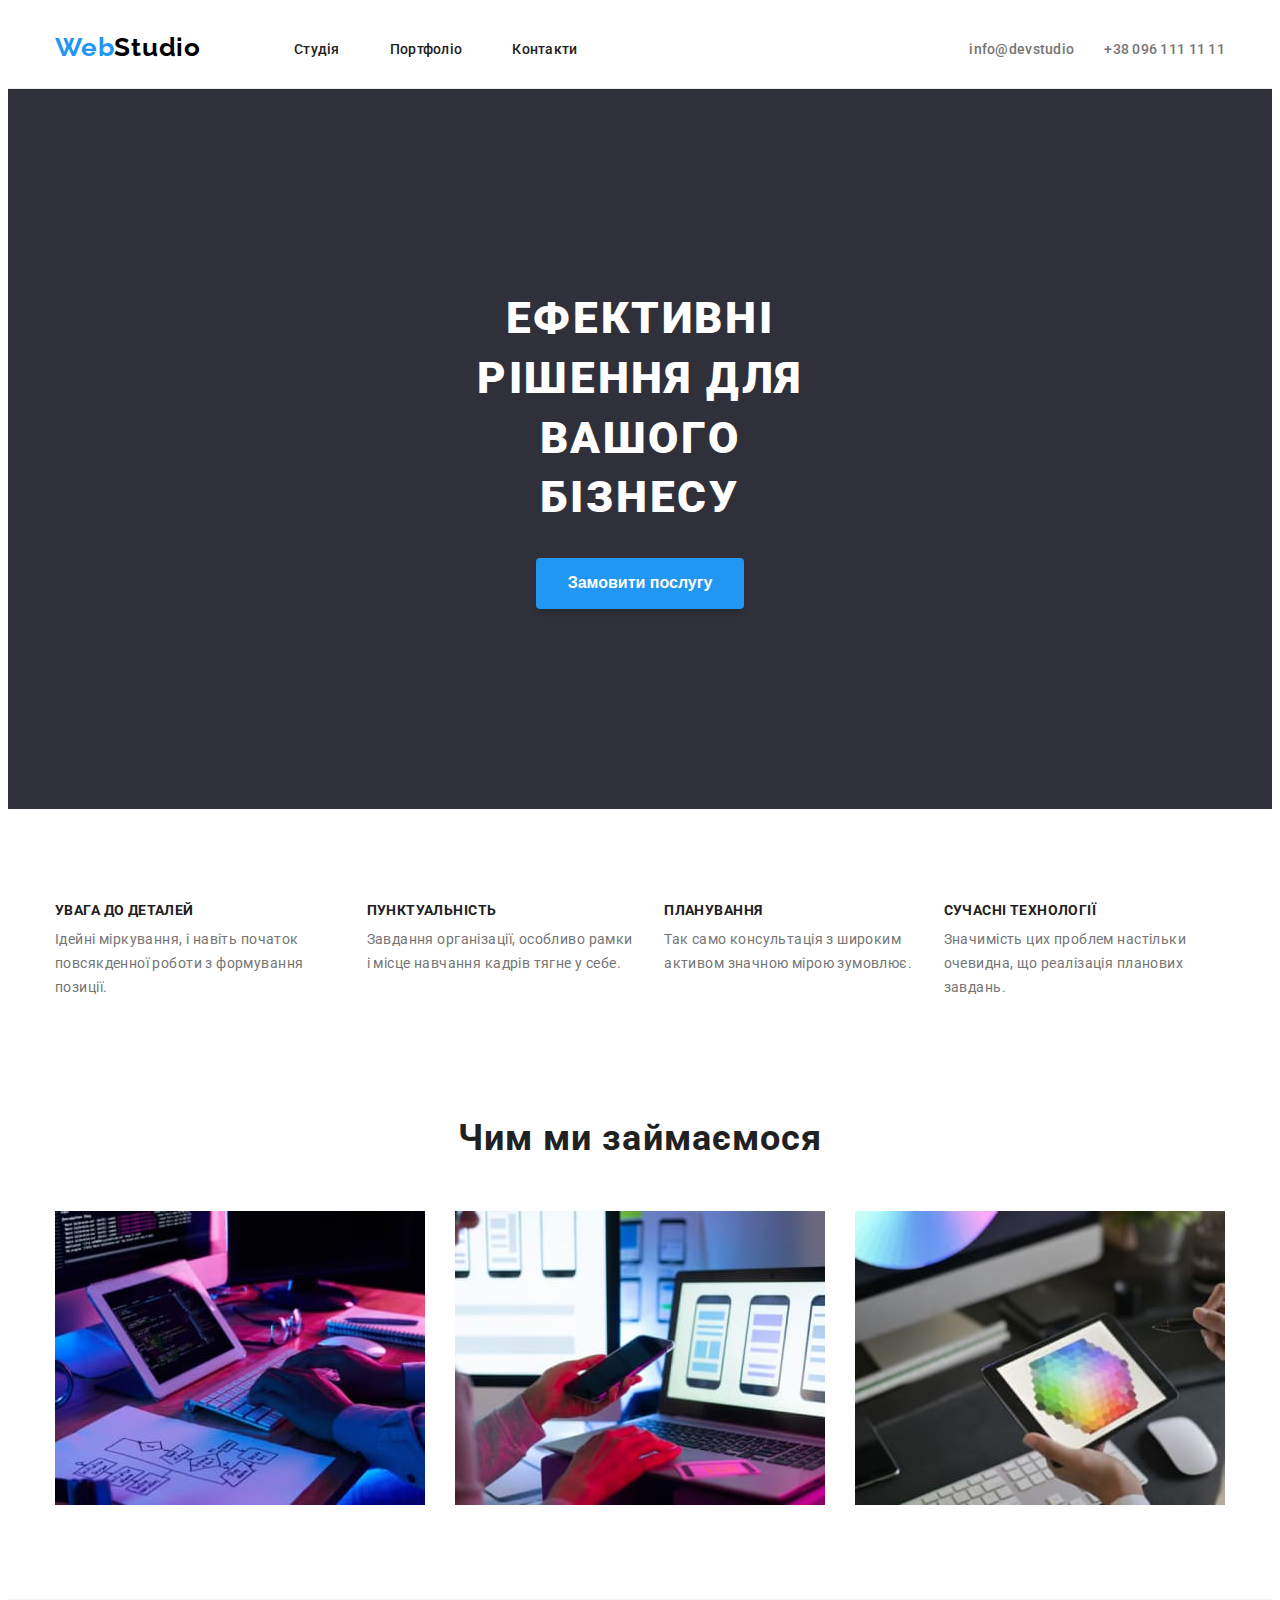
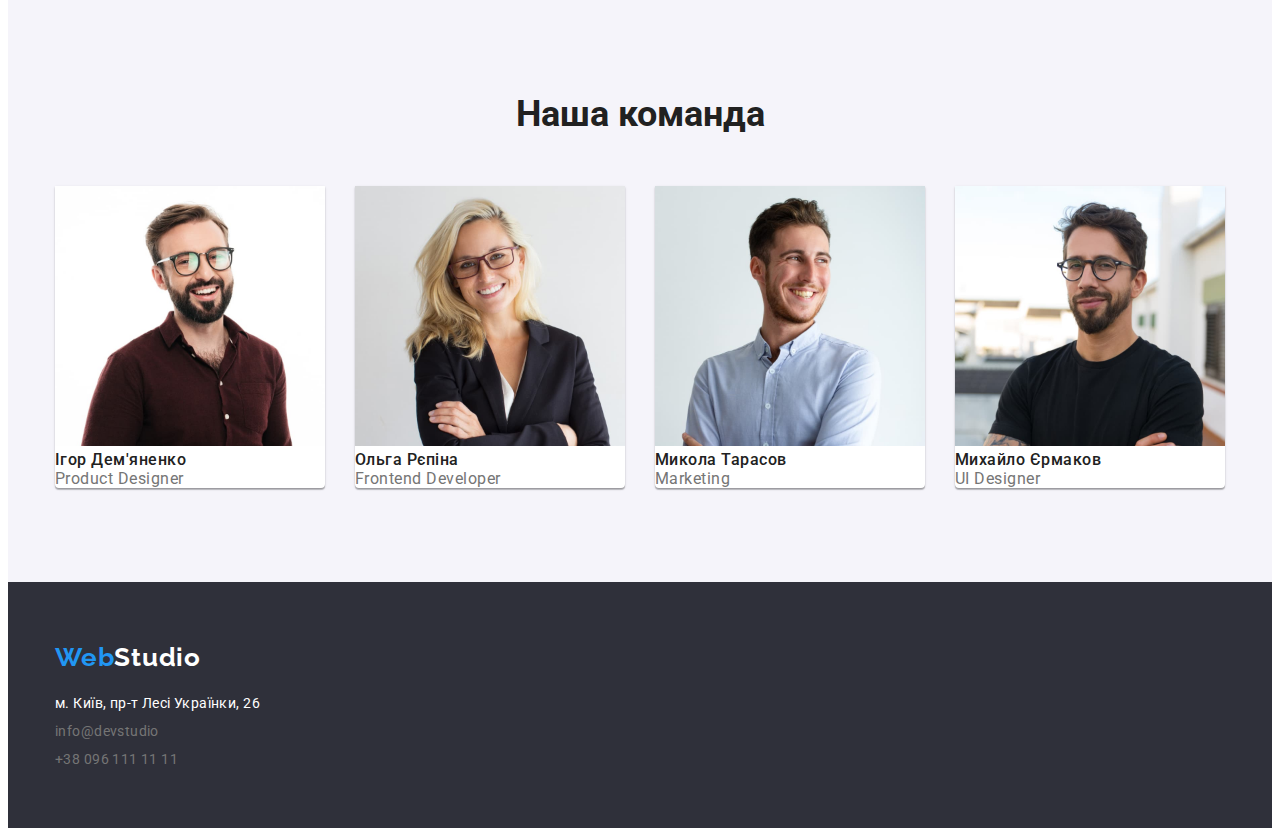
==== commit 7609af45: "finish HW3 ready for checking first try)))" ====
--- a/index.html
+++ b/index.html
@@ -45,7 +45,7 @@
           <button class="hero-btn" type="button">Замовити послугу</button>
         </div>
       </section>
-      <section>
+      <section class="what-we-do">
         <div class="container">
           <h2 class="visually-hidden">Переваги</h2>
           <ul class="advantages">
--- a/css/styles.css
+++ b/css/styles.css
@@ -8,6 +8,7 @@
   --btnhover-color: #0b79d3;
   --bckgrnd-color: #f5f4fa;
   --border-bottom-color: #ececec;
+  --border-card-color: #eee;
   --main-font-family: "Roboto", sans-serif;
   --additional-font-family: "Raleway", sans-serif;
 }
@@ -30,10 +31,12 @@
   max-width: 1170px;
   margin: 0 auto;
   padding: 0 15px;
-  outline:  1px solid tomato;
+  /* outline:  1px solid tomato; */
 }
 .header-page {
   border-bottom: 1px solid var(--border-bottom-color);
+  max-width: 1600px;
+  margin: 0 auto;
 }
 
 .header-container {
@@ -169,6 +172,11 @@
   background-color: var(--btnhover-color);
 }
 
+.what-we-do {
+  max-width: 1600px;
+  margin: 0 auto;
+}
+
 .advantages {
   display: flex;
   padding-top: 94px;
@@ -209,6 +217,8 @@
 
 .our-team {
   background-color: var(--bckgrnd-color);
+  max-width: 1600px;
+  margin: 0 auto;
 }
 
 .our-team-heading {
@@ -302,6 +312,20 @@
   color: var(--bluelite-color);
 }
 
+.portfolio {
+  max-width: 1600px;
+  margin: 0 auto;
+}
+
+.btn-list {
+  display: flex;
+  justify-content: center;
+  gap: 8px;
+  padding-top: 94px;
+  margin-bottom: 50px;
+  /* background-color: rgb(122, 64, 185); */
+}
+
 .btn {
   background-color: var(--bckgrnd-color);
   font-weight: 500;
@@ -311,7 +335,10 @@
   cursor: pointer;
   border: none;
   border-radius: 4px;
-}
+  padding: 6px 22px;
+}
+
+
 
 .btn:hover {
   background-color: var(--bluelite-color);
@@ -321,6 +348,39 @@
 .btn:focus {
   background-color: var(--bluelite-color);
   color: var(--white-color);
+}
+
+.portfolio {
+  /* background-color:aqua; */
+}
+
+.portfolio-list {
+  display: flex;
+  flex-wrap: wrap;
+  /* background-color: rgb(250, 215, 215); */
+  padding-bottom: 94px;
+}
+
+.portfolio-list-item {
+  background-color: var(--white-color);
+  margin-right: 30px;
+  margin-bottom: 30px;
+}
+
+.portfolio-list-item:nth-child(3n) {
+  margin-right: 0;
+}
+
+.portfolio-list-item:nth-last-child(-n + 3) {
+  margin-bottom: 0;
+}
+
+.portfolio-list-item-description {
+  border-left: 1px solid var(--border-card-color);
+  border-right: 1px solid var(--border-card-color);
+  border-bottom: 1px solid var(--border-card-color);
+  padding: 20px 24px;
+  margin-top: -4px;
 }
 
 .our-works   {
@@ -328,16 +388,17 @@
   font-weight: 500;
   line-height: 1.2;
   letter-spacing: 0.03em;
-}
+  margin-bottom: 4px;
 
 .work-type {
   font-size: 16px;
   line-height: 1.2;
   letter-spacing: 0.03em;
   color: var(--secondary-color);
-}
-
-
-
-
-
+  padding: 0 24px 20px;
+}
+
+
+
+
+
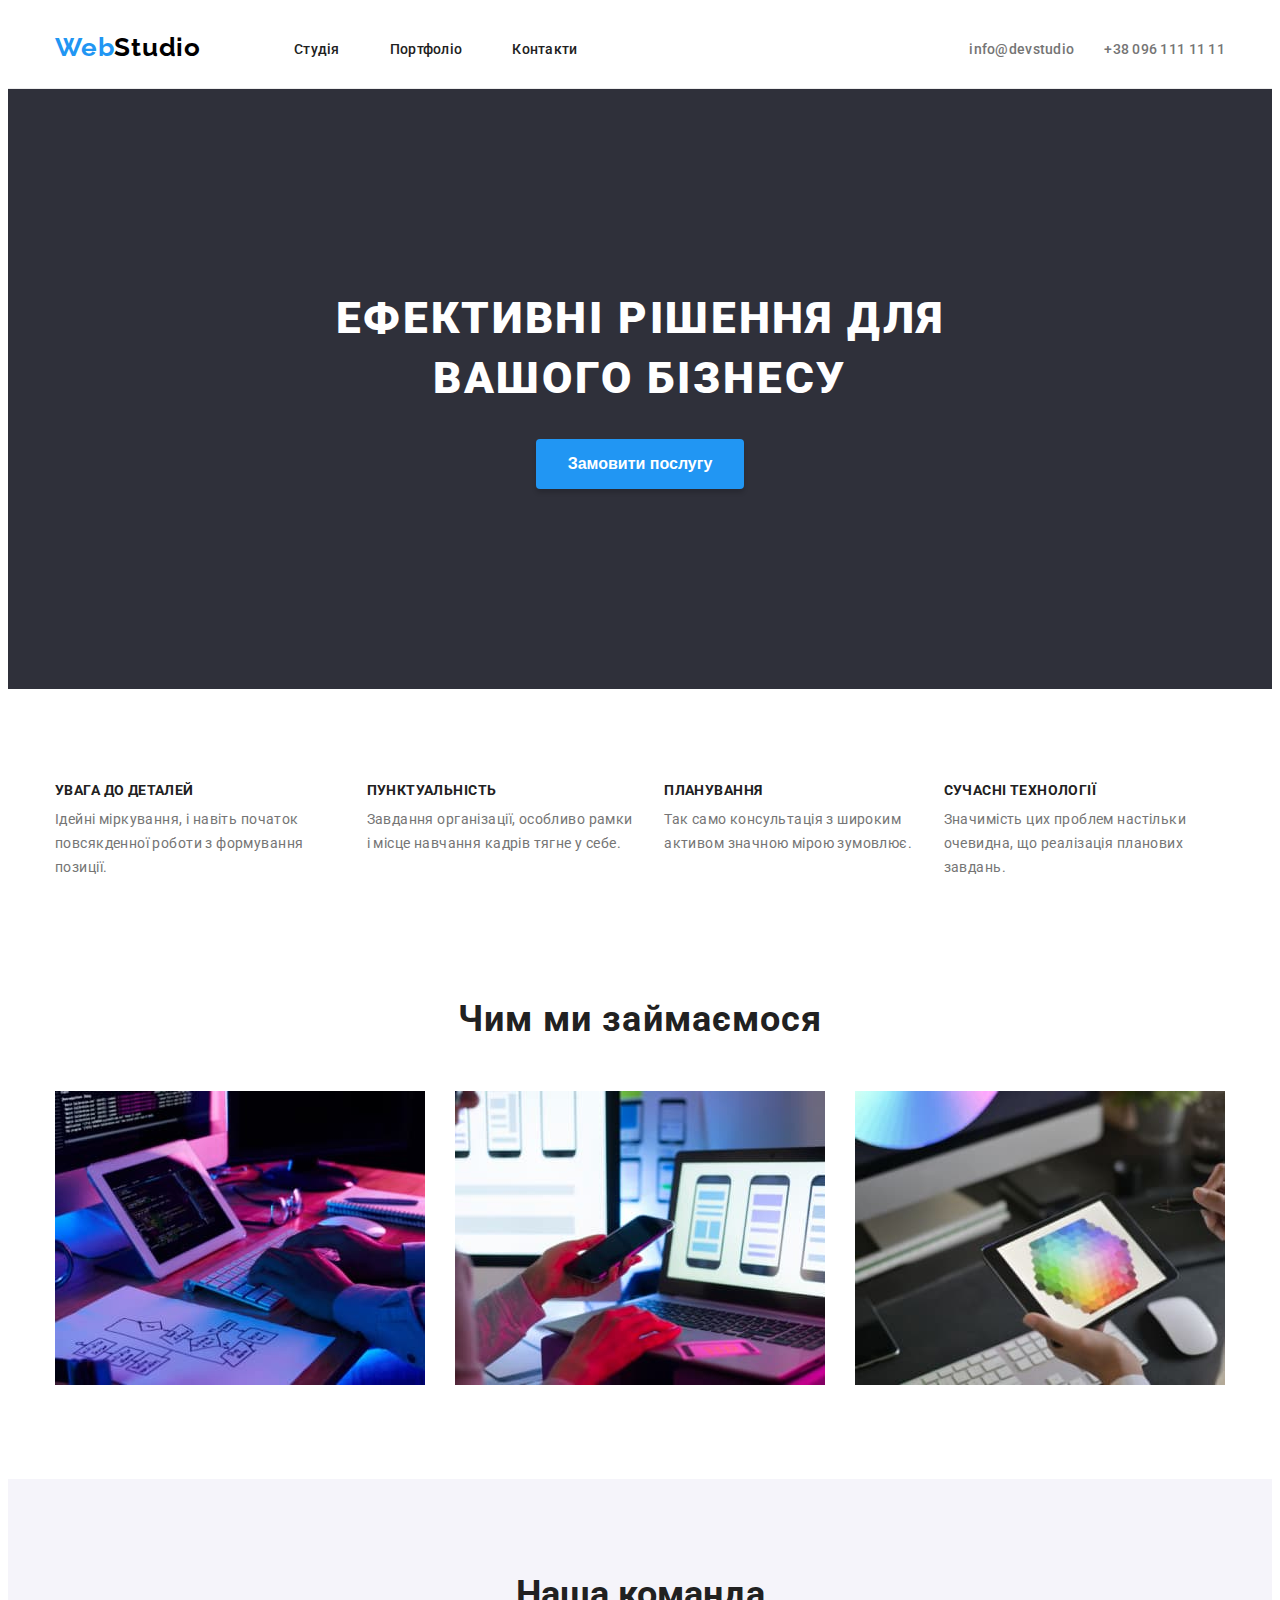
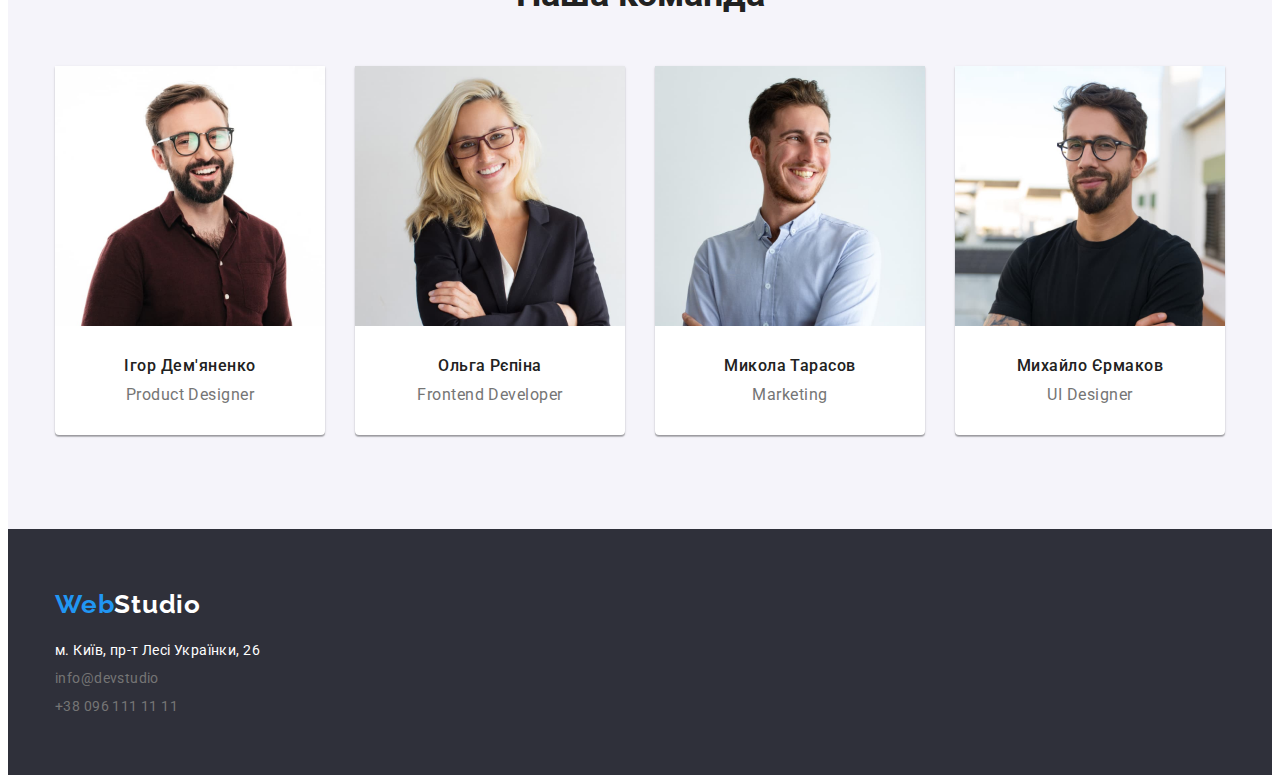
==== commit f002b822: "correction of mistakes of HW3" ====
--- a/index.html
+++ b/index.html
@@ -40,36 +40,36 @@
     </header>
     <main>
       <section class="hero">
-        <div class="hero-container">
+        <div class="container">
           <h1 class="hero-heading">Ефективні рішення для вашого бізнесу</h1>
           <button class="hero-btn" type="button">Замовити послугу</button>
         </div>
       </section>
-      <section class="what-we-do">
+      <section class="advantages">
         <div class="container">
           <h2 class="visually-hidden">Переваги</h2>
-          <ul class="advantages">
-            <li class="advantages-item">
+          <ul class="advantages-list">
+            <li class="advantages-list-item">
               <h3 class="points">УВАГА ДО ДЕТАЛЕЙ</h3>
               <p class="description">
                 Ідейні міркування, і навіть початок повсякденної роботи з
                 формування позиції.
               </p>
             </li>
-            <li class="advantages-item">
+            <li class="advantages-list-item">
               <h3 class="points">ПУНКТУАЛЬНІСТЬ</h3>
               <p class="description">
                 Завдання організації, особливо рамки і місце навчання кадрів
                 тягне у себе.
               </p>
             </li>
-            <li class="advantages-item">
+            <li class="advantages-list-item">
               <h3 class="points">ПЛАНУВАННЯ</h3>
               <p class="description">
                 Так само консультація з широким активом значною мірою зумовлює.
               </p>
             </li>
-            <li class="advantages-item">
+            <li class="advantages-list-item">
               <h3 class="points">СУЧАСНІ ТЕХНОЛОГІЇ</h3>
               <p class="description">
                 Значимість цих проблем настільки очевидна, що реалізація
@@ -77,23 +77,27 @@
               </p>
             </li>
           </ul>
-          <h2 class="our-job-heading">Чим ми займаємося</h2>
-          <ul class="our-job-items">
-            <li class="our-job-item">
+        </div>
+      </section>
+      <section class="what-we-do">
+        <div class="container">
+          <h2 class="what-we-do-heading">Чим ми займаємося</h2>
+          <ul class="what-we-do-list">
+            <li class="what-we-do-list-item">
               <img
                 src="./images/img1.jpg"
                 alt="планшет, дві руки на клавіатурі щось друкують"
                 width="370"
               />
             </li>
-            <li class="our-job-item">
+            <li class="what-we-do-list-item">
               <img
                 src="./images/img2.jpg"
                 alt="ноутбук та частина монітору на яких зображено смартфони і дві жіночі руки, в лівій руці знаходиться смартфон"
                 width="370"
               />
             </li>
-            <li class="our-job-item">
+            <li class="what-we-do-list-item">
               <img
                 src="./images/img3.jpg"
                 alt="дві руки, в лівій планшет з зображенням палітри кольорів, в правій стилус"
@@ -106,42 +110,50 @@
       <section class="our-team">
         <div class="container">
           <h2 class="our-team-heading">Наша команда</h2>
-          <ul class="our-team-workers">
-            <li class="our-team-worker">
+          <ul class="our-team-list">
+            <li class="our-team-list-item">
               <img
                 src="./images/photo1.jpg"
                 alt="чоловік на вигляд років 40 з бородою в окулярах посміхається"
                 width="270"
               />
-              <h3 class="worker">Ігор Дем'яненко</h3>
-              <p class="position">Product Designer</p>
+              <div class="our-team-description">
+                <h3 class="worker">Ігор Дем'яненко</h3>
+                <p class="position">Product Designer</p>
+              </div>
             </li>
-            <li class="our-team-worker">
+            <li class="our-team-list-item">
               <img
                 src="./images/photo2.jpg"
                 alt="жінка на вигляд років 35 з помірно довгим білим волоссям в окулярах посміхається"
                 width="270"
               />
-              <h3 class="worker">Ольга Рєпіна</h3>
-              <p class="position">Frontend Developer</p>
+              <div class="our-team-description">
+                <h3 class="worker">Ольга Рєпіна</h3>
+                <p class="position">Frontend Developer</p>
+              </div>
             </li>
-            <li class="our-team-worker">
+            <li class="our-team-list-item">
               <img
                 src="./images/photo3.jpg"
                 alt="чоловік на вигляд років 30 посміхається"
                 width="270"
               />
-              <h3 class="worker">Микола Тарасов</h3>
-              <p class="position">Marketing</p>
+              <div class="our-team-description">
+                <h3 class="worker">Микола Тарасов</h3>
+                <p class="position">Marketing</p>
+              </div>
             </li>
-            <li class="our-team-worker">
+            <li class="our-team-list-item">
               <img
                 src="./images/photo4.jpg"
                 alt="чоловік на вигляд років 30 в окулярах злегка посміхається"
                 width="270"
               />
-              <h3 class="worker">Михайло Єрмаков</h3>
-              <p class="position">UI Designer</p>
+              <div class="our-team-description">
+                <h3 class="worker">Михайло Єрмаков</h3>
+                <p class="position">UI Designer</p>
+              </div>
             </li>
           </ul>
         </div>
--- a/css/styles.css
+++ b/css/styles.css
@@ -33,6 +33,7 @@
   padding: 0 15px;
   /* outline:  1px solid tomato; */
 }
+
 .header-page {
   border-bottom: 1px solid var(--border-bottom-color);
   max-width: 1600px;
@@ -62,8 +63,6 @@
   padding-bottom: 32px;
   gap: 30px;
 }
-
-
 
 .visually-hidden {
   position: absolute;
@@ -106,6 +105,7 @@
   color: var(--primary-color);
   text-decoration: none;
 }
+
 .link:hover {
   color: var(--bluelite-color);
 }
@@ -133,15 +133,8 @@
   max-width: 1600px;
   margin-right: auto;
   margin-left: auto;
-}
-
-.hero-container {
-  display: flex;
-  flex-direction: column;
-  align-items: center;
-  gap: 30px;
-}
-
+  padding: 200px 0;
+}
 
 .hero-heading {
     font-size: 44px;
@@ -150,8 +143,8 @@
     text-transform: uppercase;
     letter-spacing: 0.06em;
     text-align: center;
-    padding: 200px 452px 0;
-    
+    max-width: 696px;
+    margin: 0 auto 30px;
 }
 
 .hero-btn {
@@ -165,19 +158,19 @@
   padding: 10px 32px;
   box-shadow: 0 4px 4px rgba(0, 0, 0, 0.15);
   border-radius: 4px;
-  margin-bottom: 200px;
-  
- }
+  margin: 0 auto;
+}
+
 .hero-btn:hover {
   background-color: var(--btnhover-color);
 }
 
-.what-we-do {
-  max-width: 1600px;
-  margin: 0 auto;
-}
-
-.advantages {
+/* .advantages {
+  max-width: 1600px;
+  margin: 0 auto;
+} */
+
+.advantages-list {
   display: flex;
   padding-top: 94px;
   gap: 30px;
@@ -199,7 +192,12 @@
   margin-bottom: 118px;
 }
 
-.our-job-heading {
+.what-we-do {
+  /* max-width: 1600px;
+  margin: 0 auto; */
+}
+
+.what-we-do-heading {
   font-size: 36px;
   line-height: 1.2;
   letter-spacing: 0.03em;
@@ -207,7 +205,7 @@
   margin-bottom: 50px;
 }
 
-.our-job-items {
+.what-we-do-list {
   display: flex;
   justify-content: space-between;
   max-height: 294px;
@@ -230,24 +228,32 @@
   margin-bottom: 50px;
 }
 
-.our-team-workers {
+.our-team-list {
   display: flex;
   gap: 30px;
   padding-bottom: 94px;
 }
 
-.our-team-worker {
+.our-team-list-item {
   background-color: var(--white-color);
   box-shadow: 0px 1px 3px rgba(0, 0, 0, 0.12), 0px 1px 1px rgba(0, 0, 0, 0.14), 0px 2px 1px rgba(0, 0, 0, 0.2);
   border-radius: 0px 0px 4px 4px;
 }
 
+.our-team-description {
+  text-align: center;
+  padding: 30px 0;
+  margin-top: -4px;
+  /* background-color: blue; */
+}
+
 .worker {
   font-size: 16px;
   font-weight: 500;
   line-height: 1.2;
   letter-spacing: 0.03em;
-}
+  margin-bottom: 10px;
+ }
 
 .position {
     font-size: 16px;
@@ -312,18 +318,11 @@
   color: var(--bluelite-color);
 }
 
-.portfolio {
-  max-width: 1600px;
-  margin: 0 auto;
-}
-
 .btn-list {
   display: flex;
   justify-content: center;
   gap: 8px;
-  padding-top: 94px;
   margin-bottom: 50px;
-  /* background-color: rgb(122, 64, 185); */
 }
 
 .btn {
@@ -338,8 +337,6 @@
   padding: 6px 22px;
 }
 
-
-
 .btn:hover {
   background-color: var(--bluelite-color);
   color: var(--white-color);
@@ -351,14 +348,12 @@
 }
 
 .portfolio {
-  /* background-color:aqua; */
+  padding: 94px 0;
 }
 
 .portfolio-list {
   display: flex;
   flex-wrap: wrap;
-  /* background-color: rgb(250, 215, 215); */
-  padding-bottom: 94px;
 }
 
 .portfolio-list-item {
@@ -389,16 +384,16 @@
   line-height: 1.2;
   letter-spacing: 0.03em;
   margin-bottom: 4px;
+}
 
 .work-type {
   font-size: 16px;
   line-height: 1.2;
   letter-spacing: 0.03em;
   color: var(--secondary-color);
-  padding: 0 24px 20px;
-}
-
-
-
-
-
+}
+
+
+
+
+
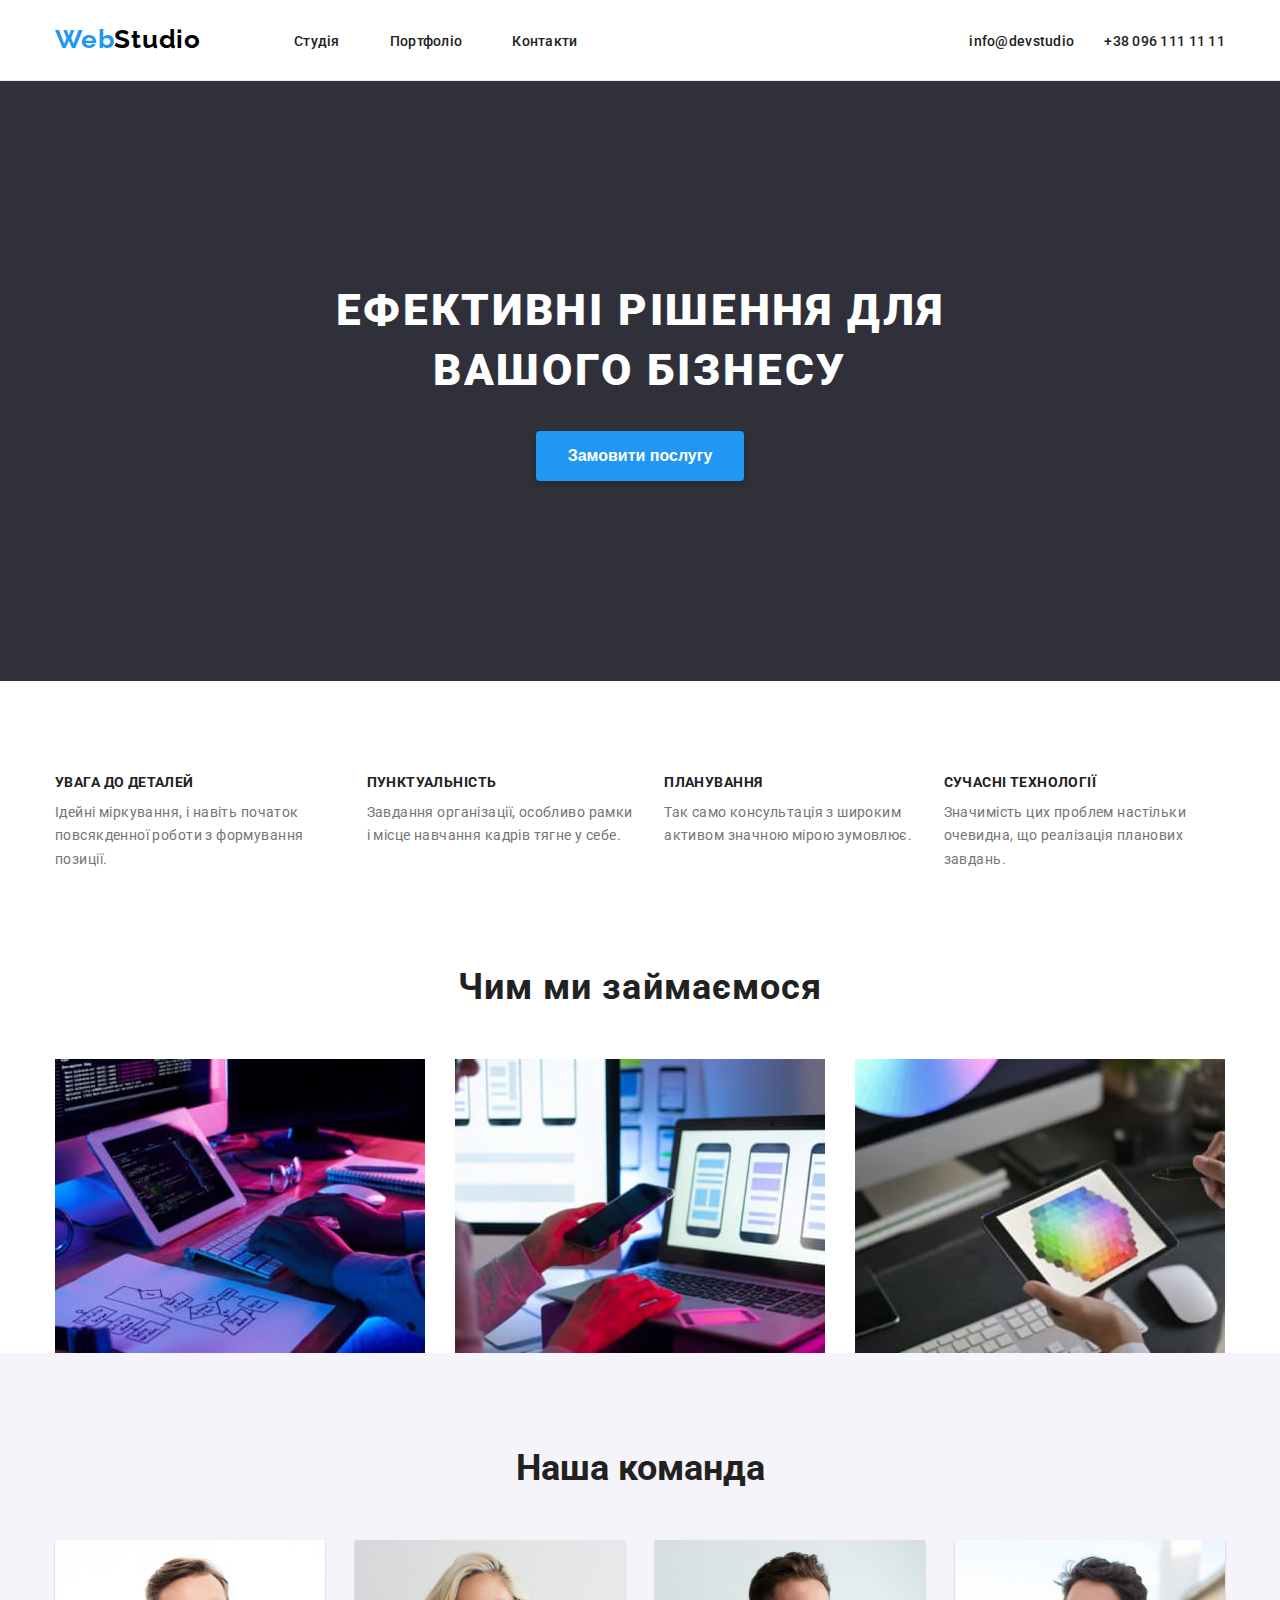
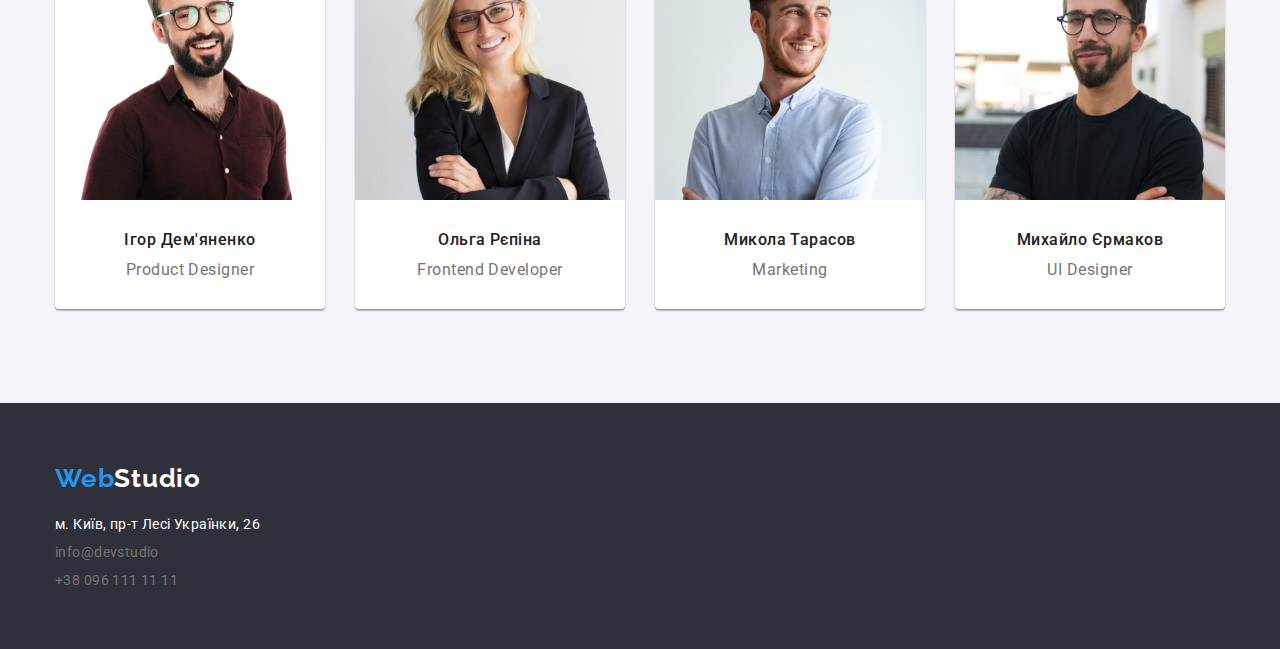
==== commit bcee070e: "fixed some mistakes plus added comments to css file" ====
--- a/index.html
+++ b/index.html
@@ -17,7 +17,9 @@
     <header class="header-page">
       <div class="container">
         <div class="header-container">
-          <a class="link-logo" href="./index.html"><span>Web</span>Studio</a>
+          <a class="link-logo" href="./index.html"
+            ><span class="web-word">Web</span>Studio</a
+          >
           <nav>
             <ul class="link-nav">
               <li><a class="link" href="./index.html">Студія</a></li>
@@ -159,16 +161,16 @@
         </div>
       </section>
     </main>
-    <footer class="page-bottom">
+    <footer class="page-footer">
       <div class="container">
-        <a class="link-logo-bottom" href="./index.html"
+        <a class="link-logo-footer" href="./index.html"
           ><span class="web-word">Web</span>Studio</a
         >
         <address class="contacts">
-          <ul class="link-contacts page-footer">
+          <ul class="link-contacts contacts-footer">
             <li class="location">
               <a
-                class="link-bottom"
+                class="link-footer"
                 href="https://goo.gl/maps/7kxBD52CgUuhiN939"
                 target="_blank"
                 rel="noopener nofollow noreferrer"
@@ -176,12 +178,12 @@
               >
             </li>
             <li class="link-contacts-item">
-              <a class="link-bottom" href="mailto:info@devstudio.com"
+              <a class="link-footer" href="mailto:info@devstudio.com"
                 >info@devstudio</a
               >
             </li>
             <li class="link-contacts-item">
-              <a class="link-bottom" href="tel:+380961111111"
+              <a class="link-footer" href="tel:+380961111111"
                 >+38 096 111 11 11</a
               >
             </li>
--- a/css/styles.css
+++ b/css/styles.css
@@ -1,3 +1,11 @@
+/* спочатку йдуть властивості для index.html потім для portfolio.html починаючи зі строки 352 */
+
+*,
+*::before,
+*::after {
+  box-sizing: border-box;
+}
+
 :root {
   --primary-color: #212121;
   --secondary-color: #757575;
@@ -16,6 +24,7 @@
 body {
   font-family: var(--main-font-family);
   color: var(--primary-color);
+  margin: 0;
 }
 
 ul {
@@ -28,42 +37,37 @@
 }
 
 .container {
-  max-width: 1170px;
-  margin: 0 auto;
+  max-width: 1200px;
+  margin-right: auto;
+  margin-left: auto;
   padding: 0 15px;
-  /* outline:  1px solid tomato; */
-}
-
+}
+
+/* клаc тегу header */
 .header-page {
   border-bottom: 1px solid var(--border-bottom-color);
-  max-width: 1600px;
-  margin: 0 auto;
-}
-
+}
+
+/* div обгортка логотипу та навігації хедера */
 .header-container {
   display: flex;
   align-items: center;
-  margin: 0;
-  max-height: 80px;
-}
-
+}
+
+/* список навігації (хедер) */
 .link-nav {
   display: flex;
-  margin-right: auto;
-  margin-top: 0;
-  margin-bottom: 0;
-  padding: 32px 0;
   gap: 50px;
 }
 
-.link-contacts {
+/* список що йде зразу за списком навігаціїї(email та tel) (хедер) */
+.link-contacts {  
   display: flex;
   margin-left: auto;
-  padding-top: 32px;
-  padding-bottom: 32px;
   gap: 30px;
 }
 
+/* приховані заголовоки */
 .visually-hidden {
   position: absolute;
   white-space: nowrap;
@@ -77,10 +81,7 @@
   margin: -1px;
 }
 
-.contacts {
-  font-style: normal;
-}
-
+/* посилання-логотип (хедер) */
 .link-logo {
   font-family: var(--additional-font-family);
   font-size: 26px;
@@ -93,10 +94,12 @@
   padding: 24px 0 25px 0px;
 }
 
-.link-logo > span {
+/* span обгортка у логотипі слова Web (хедер і футер) */
+.web-word {
   color: var(--bluelite-color);
 }
 
+/* елементи списку навігації та списку з email та tel (хедер) */
 .link {
   font-size: 14px;
   font-weight: 500;
@@ -104,28 +107,23 @@
   letter-spacing: 0.02em;
   color: var(--primary-color);
   text-decoration: none;
-}
-
+  padding: 32px 0;
+}
+
+/* посилання при ховері (хедер) */
 .link:hover {
   color: var(--bluelite-color);
 }
 
+/* посилання при фокусі (хедер) */
 .link:focus {
   color: var(--bluelite-color);
 }
 
-.link-contacts .link {
-  color: var(--secondary-color);
-}
-
-.link-contacts .link:hover {
-  color:var(--bluelite-color);
-}
-
-.link-contacts .link:focus {
-  color: var(--bluelite-color);
-}
-
+
+/* Властивості для сорінки index.html */
+
+/* секція hero(далі герой) (мейн) */
 .hero {
   background-color: var(--banner-color);
   color: var(--white-color);
@@ -136,6 +134,7 @@
   padding: 200px 0;
 }
 
+/* заголовок h1 секці герой (мейн) */
 .hero-heading {
     font-size: 44px;
     font-weight: 900;
@@ -147,6 +146,7 @@
     margin: 0 auto 30px;
 }
 
+/* кнопка у секціїї герой (мейн) */
 .hero-btn {
   display: flex;
   background-color: var(--bluelite-color);
@@ -161,21 +161,29 @@
   margin: 0 auto;
 }
 
+/* кнопка при ховері (герой) */
 .hero-btn:hover {
   background-color: var(--btnhover-color);
 }
 
-/* .advantages {
-  max-width: 1600px;
-  margin: 0 auto;
-} */
-
+/* кнопка при фокусі (герой) */
+.hero-btn:focus {
+background-color: var(--btnhover-color);
+}
+
+/* секція клас "advantages" (мейн) */
+.advantages {
+  padding-top: 94px;
+  /* background-color: red; */
+}
+
+/* список секціїї advantages (мейн) */
 .advantages-list {
   display: flex;
-  padding-top: 94px;
   gap: 30px;
 }
 
+/* заголовок h3 в елементах списку секціїї advantages (мейн) */
 .points {
   font-size: 14px;
   line-height: 1.1;
@@ -184,19 +192,21 @@
   margin-bottom: 10px;
  }
 
+ /* абзац p в елементах списку секціїї advantages (мейн) */
 .description {
   font-size: 14px;
   line-height: 1.7;
   letter-spacing: 0.03em;
   color: var(--secondary-color);
-  margin-bottom: 118px;
-}
-
+}
+
+/* секція з класом "what-we-do" (мейн) */
 .what-we-do {
-  /* max-width: 1600px;
-  margin: 0 auto; */
-}
-
+  padding-top: 94px;
+  /* background-color: teal; */
+}
+
+/* заголовок h2 секції "what-we-do"(мейн) */
 .what-we-do-heading {
   font-size: 36px;
   line-height: 1.2;
@@ -205,6 +215,7 @@
   margin-bottom: 50px;
 }
 
+/* список секції "what-we-do"(мейн) */
 .what-we-do-list {
   display: flex;
   justify-content: space-between;
@@ -213,40 +224,43 @@
   
 }
 
+/* секція з класом "our-team" (мейн) */
 .our-team {
   background-color: var(--bckgrnd-color);
-  max-width: 1600px;
-  margin: 0 auto;
-}
-
+  padding-top: 94px;
+  padding-bottom: 94px;
+}
+
+/* заголовок h2 секції "our-team" (мейн) */
 .our-team-heading {
   font-size: 36px;
   line-height: 1.2;
   letter-spacing: 0.03;
   text-align: center;
-  padding-top: 94px;
   margin-bottom: 50px;
 }
 
+/* список секції "our-team"(мейн) */
 .our-team-list {
   display: flex;
   gap: 30px;
-  padding-bottom: 94px;
-}
-
+}
+
+/* елементи списку секції "our-team"(мейн) */
 .our-team-list-item {
   background-color: var(--white-color);
   box-shadow: 0px 1px 3px rgba(0, 0, 0, 0.12), 0px 1px 1px rgba(0, 0, 0, 0.14), 0px 2px 1px rgba(0, 0, 0, 0.2);
   border-radius: 0px 0px 4px 4px;
 }
 
+/* div обгортка заголовку h3 та абзацу p елемента списку секції "our-team" (мейн) */
 .our-team-description {
   text-align: center;
   padding: 30px 0;
   margin-top: -4px;
-  /* background-color: blue; */
-}
-
+}
+
+/* заголовок h3 в елементі списку секції "our-team" (мейн) */
 .worker {
   font-size: 16px;
   font-weight: 500;
@@ -255,6 +269,7 @@
   margin-bottom: 10px;
  }
 
+ /* абзац h3 в елементі списку секції "our-team" (мейн) */
 .position {
     font-size: 16px;
     line-height: 1.2;
@@ -262,31 +277,53 @@
     color: var(--secondary-color);
 }
 
-.page-bottom {
+/* клас тегу footer */
+.page-footer {
   background-color: var(--banner-color);
-  max-width: 1600px;
-  margin: 0 auto;
-}
-
-.page-footer {
+}
+
+/* посилання логотип у футері */
+.link-logo-footer {
+  font-family: var(--additional-font-family);
+  font-size: 26px;
+  font-weight: 700;
+  line-height: 1.2;
+  letter-spacing: 0.03em;
+  color: var(--white-color);
+  text-decoration: none;
+  display: inline-block;
+  padding-top: 60px;
+}
+
+/* тег <address> у футері*/
+.contacts {
+  font-style: normal;
+}
+
+/* ще одна назва класу для списку тегу address у футері */
+.contacts-footer {
   display: inline-block;
   padding-top: 20px;
   padding-bottom: 60px;
 }
 
+/* перший елемент списку у тезі address: адреса з посиланням на гугл карту (футер) */
 .location {
   margin-bottom: 9px;
 }
 
+/* посилання першого елементу списку у тезі address (футер) */
+.location .link-footer {
+  color: var(--white-color);
+}
+
+/* інші елементи списку у тезі address email та tel (футер) */
 .link-contacts-item:not(:last-child) {
   margin-bottom: 9px;
 }
 
-.location .link-bottom {
-  color: var(--white-color);
-}
-
-.link-bottom {
+/* посилання елементів списку у тезі address (футер) */
+.link-footer {
   font-size: 14px;
   line-height: 1.2;
   letter-spacing: 0.03em;
@@ -294,30 +331,32 @@
   text-decoration: none;
 }
 
-.link-bottom:hover {
+/*ховер посилання елементів списку у тезі address (футер) */
+.link-footer:hover {
   color: var(--bluelite-color);
 }
 
-.link-bottom:focus {
+/*фокус посилання елементів списку у тезі address (футер) */
+.link-footer:focus {
   color: var(--bluelite-color);
 }
 
-.link-logo-bottom {
-  font-family: var(--additional-font-family);
-  font-size: 26px;
-  font-weight: 700;
-  line-height: 1.2;
-  letter-spacing: 0.03em;
-  color: var(--white-color);
-  text-decoration: none;
-  display: inline-block;
-  padding-top: 60px;
-}
-
-.link-logo-bottom > span {
-  color: var(--bluelite-color);
-}
-
+
+/* Властивості стилів прописані вище для файлу index.html.
+Крім властивостей хедеру та футеру, а також: "div class="container""
+та іншим, що стоять вище селектору ".container" у цьому файлі,
+які підходять як для index.html
+так і для portfolio.html*/
+
+
+/* Властивості для мейну файлу portfolio.html */
+
+/* секція з класом "portfolio" (мейн) */
+.portfolio {
+  padding: 94px 0;
+}
+
+/* список кнопок секції з класом "portfolio"(мейн) */
 .btn-list {
   display: flex;
   justify-content: center;
@@ -325,6 +364,7 @@
   margin-bottom: 50px;
 }
 
+/* кнопка секції з класом "portfolio"(мейн) */
 .btn {
   background-color: var(--bckgrnd-color);
   font-weight: 500;
@@ -337,39 +377,42 @@
   padding: 6px 22px;
 }
 
+/* ховер кнопки секції з класом "portfolio"(мейн) */
 .btn:hover {
   background-color: var(--bluelite-color);
   color: var(--white-color);
 }
 
+/* фокус кнопки секції з класом "portfolio"(мейн) */
 .btn:focus {
   background-color: var(--bluelite-color);
   color: var(--white-color);
 }
 
-.portfolio {
-  padding: 94px 0;
-}
-
+/* список елементів секції з класом "portfolio"(мейн) */
 .portfolio-list {
   display: flex;
   flex-wrap: wrap;
 }
 
+/* елемент списку секції з класом "portfolio"(мейн) */
 .portfolio-list-item {
   background-color: var(--white-color);
   margin-right: 30px;
   margin-bottom: 30px;
 }
 
+/* кожний третій елемент списку секції з класом "portfolio"(мейн) */
 .portfolio-list-item:nth-child(3n) {
   margin-right: 0;
 }
 
+/* останні три елемента списку секції з класом "portfolio"(мейн) */
 .portfolio-list-item:nth-last-child(-n + 3) {
   margin-bottom: 0;
 }
 
+/* div обгортка заголовку h3 та абзацу p елементів списку секції з класом "portfolio"(мейн) */
 .portfolio-list-item-description {
   border-left: 1px solid var(--border-card-color);
   border-right: 1px solid var(--border-card-color);
@@ -378,6 +421,7 @@
   margin-top: -4px;
 }
 
+/* заголовок h3 елементів списку секції з класом "portfolio"(мейн) */
 .our-works   {
   font-size: 16px;
   font-weight: 500;
@@ -386,6 +430,7 @@
   margin-bottom: 4px;
 }
 
+/* абзац h3 елементів списку секції з класом "portfolio"(мейн) */
 .work-type {
   font-size: 16px;
   line-height: 1.2;
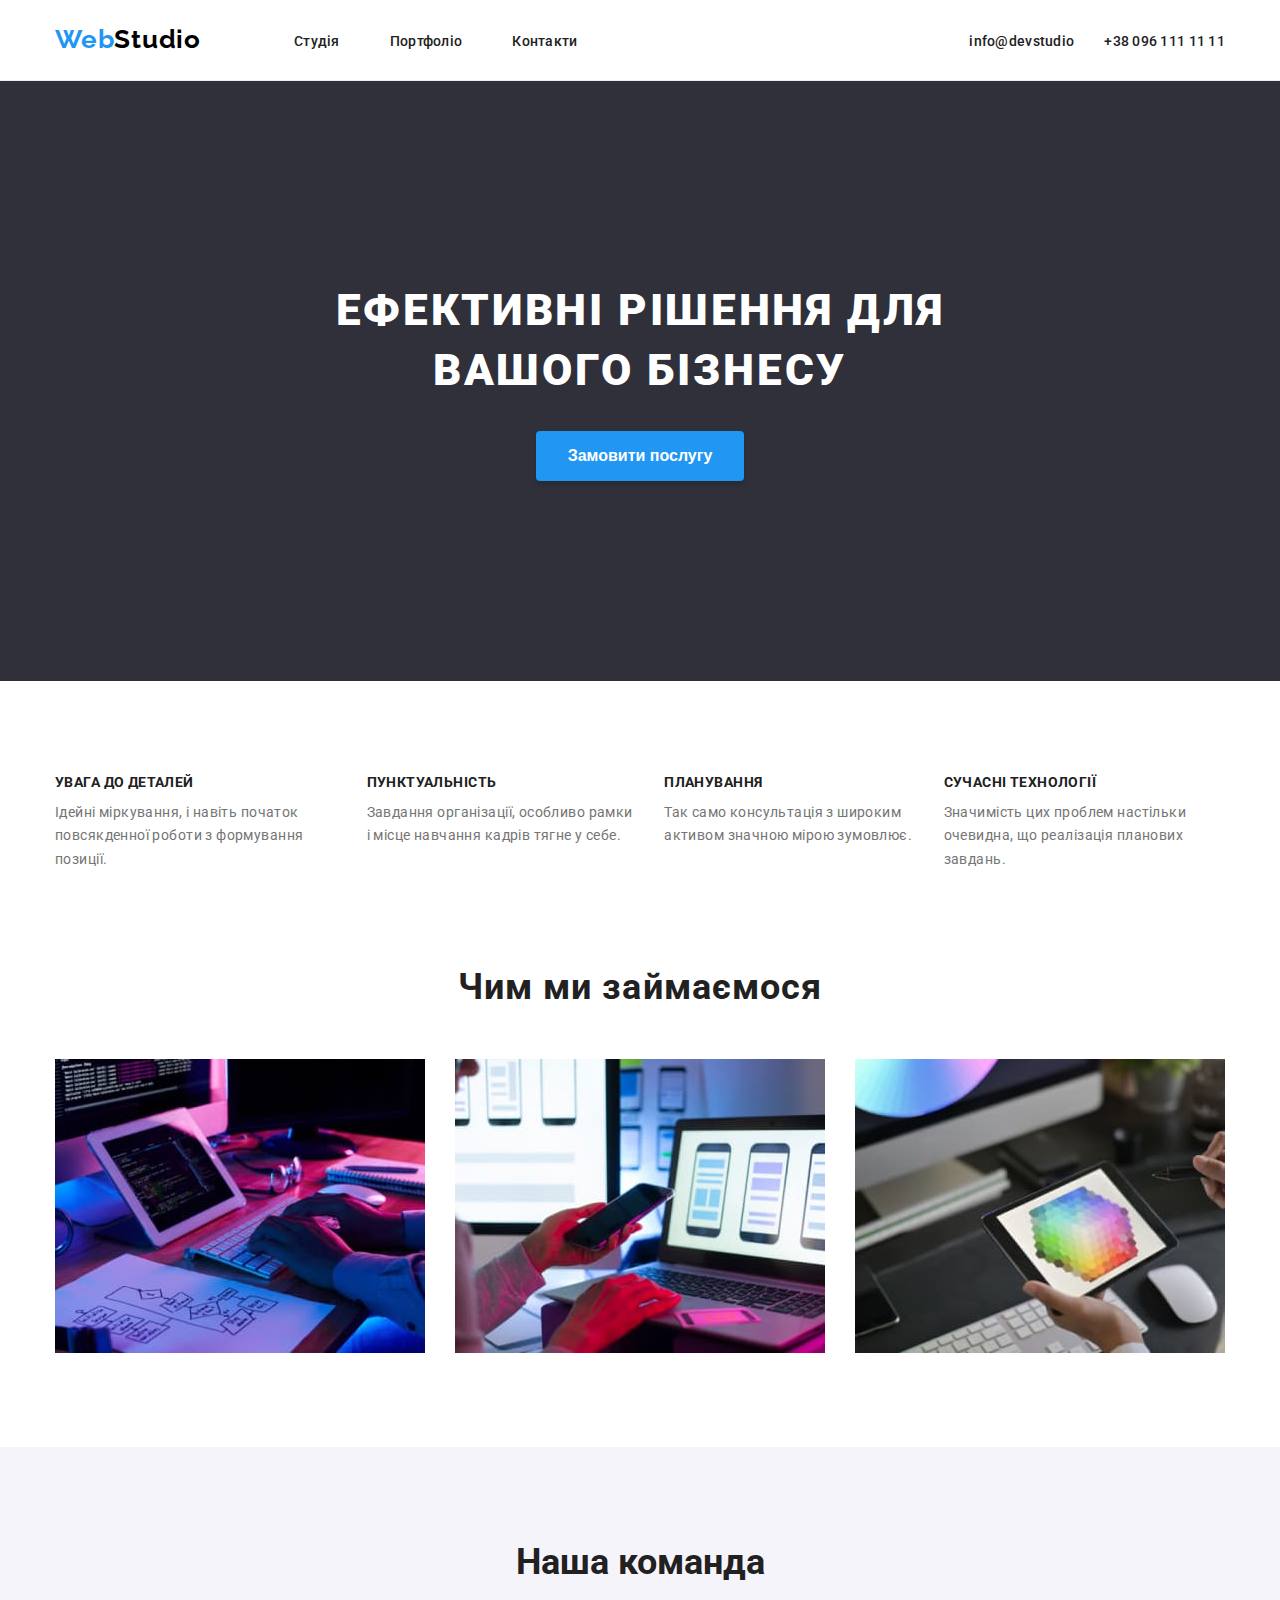
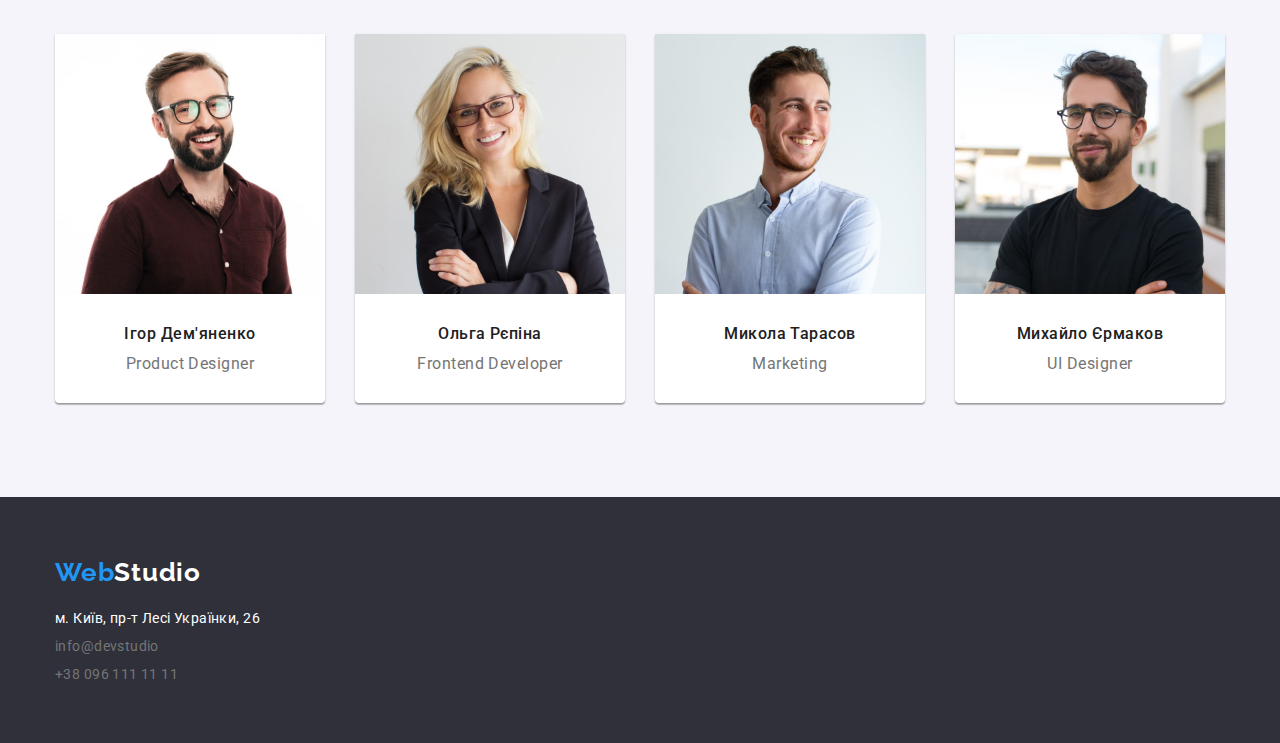
==== commit 39dac186: "corrections with <section> created one more class and added padding: top, bottom" ====
--- a/index.html
+++ b/index.html
@@ -41,13 +41,13 @@
       </div>
     </header>
     <main>
-      <section class="hero">
+      <section class="hero changes-section">
         <div class="container">
           <h1 class="hero-heading">Ефективні рішення для вашого бізнесу</h1>
           <button class="hero-btn" type="button">Замовити послугу</button>
         </div>
       </section>
-      <section class="advantages">
+      <section class="advantages changes-section">
         <div class="container">
           <h2 class="visually-hidden">Переваги</h2>
           <ul class="advantages-list">
@@ -81,7 +81,7 @@
           </ul>
         </div>
       </section>
-      <section class="what-we-do">
+      <section class="what-we-do changes-section">
         <div class="container">
           <h2 class="what-we-do-heading">Чим ми займаємося</h2>
           <ul class="what-we-do-list">
@@ -109,7 +109,7 @@
           </ul>
         </div>
       </section>
-      <section class="our-team">
+      <section class="our-team changes-section">
         <div class="container">
           <h2 class="our-team-heading">Наша команда</h2>
           <ul class="our-team-list">
--- a/css/styles.css
+++ b/css/styles.css
@@ -36,6 +36,12 @@
   padding: 0;
 }
 
+/* стилі у тегів <section> */
+.changes-section {
+  padding-top: 94px;
+  padding-bottom: 94px;
+}
+
 .container {
   max-width: 1200px;
   margin-right: auto;
@@ -171,12 +177,6 @@
 background-color: var(--btnhover-color);
 }
 
-/* секція клас "advantages" (мейн) */
-.advantages {
-  padding-top: 94px;
-  /* background-color: red; */
-}
-
 /* список секціїї advantages (мейн) */
 .advantages-list {
   display: flex;
@@ -202,7 +202,7 @@
 
 /* секція з класом "what-we-do" (мейн) */
 .what-we-do {
-  padding-top: 94px;
+  padding-top: 0;
   /* background-color: teal; */
 }
 
@@ -220,15 +220,11 @@
   display: flex;
   justify-content: space-between;
   max-height: 294px;
-  padding-bottom: 94px;
-  
 }
 
 /* секція з класом "our-team" (мейн) */
 .our-team {
   background-color: var(--bckgrnd-color);
-  padding-top: 94px;
-  padding-bottom: 94px;
 }
 
 /* заголовок h2 секції "our-team" (мейн) */
@@ -349,12 +345,8 @@
 так і для portfolio.html*/
 
 
-/* Властивості для мейну файлу portfolio.html */
-
-/* секція з класом "portfolio" (мейн) */
-.portfolio {
-  padding: 94px 0;
-}
+/* Стилі для мейну файлу portfolio.html */
+
 
 /* список кнопок секції з класом "portfolio"(мейн) */
 .btn-list {
